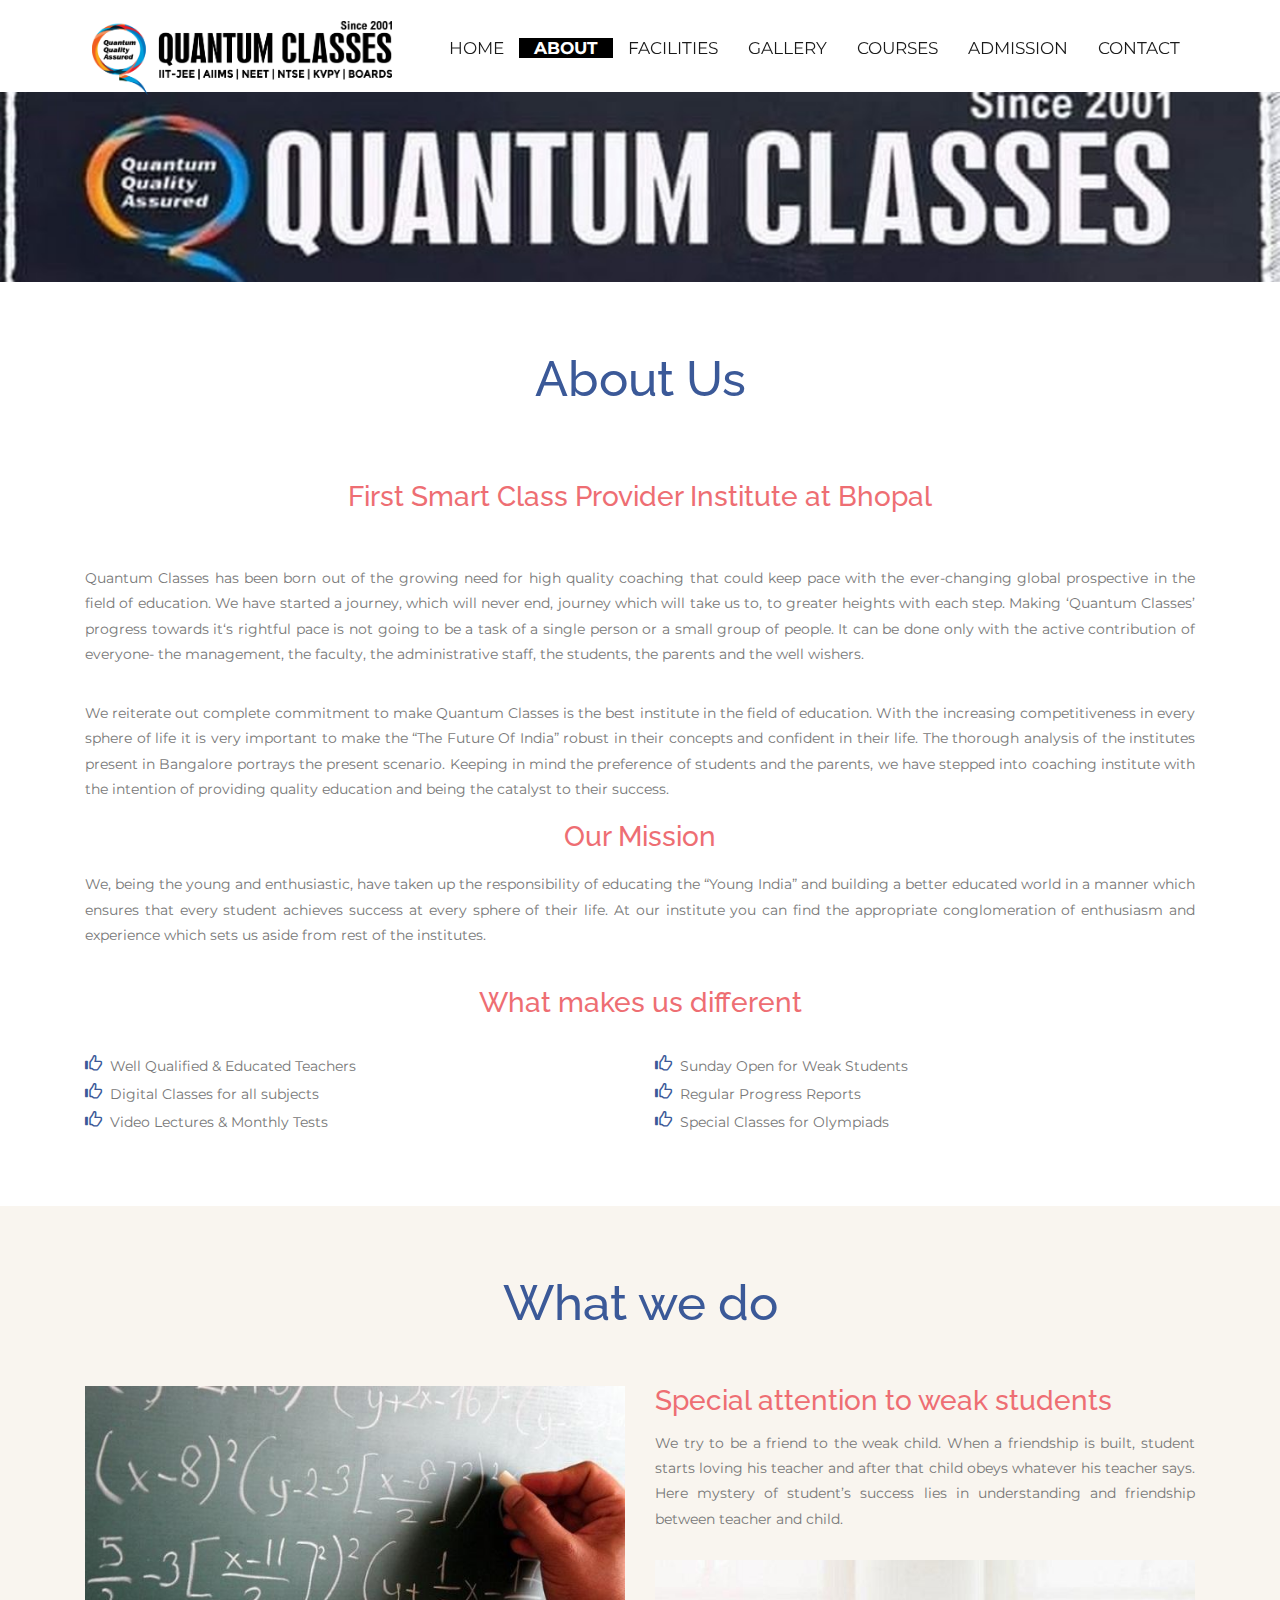
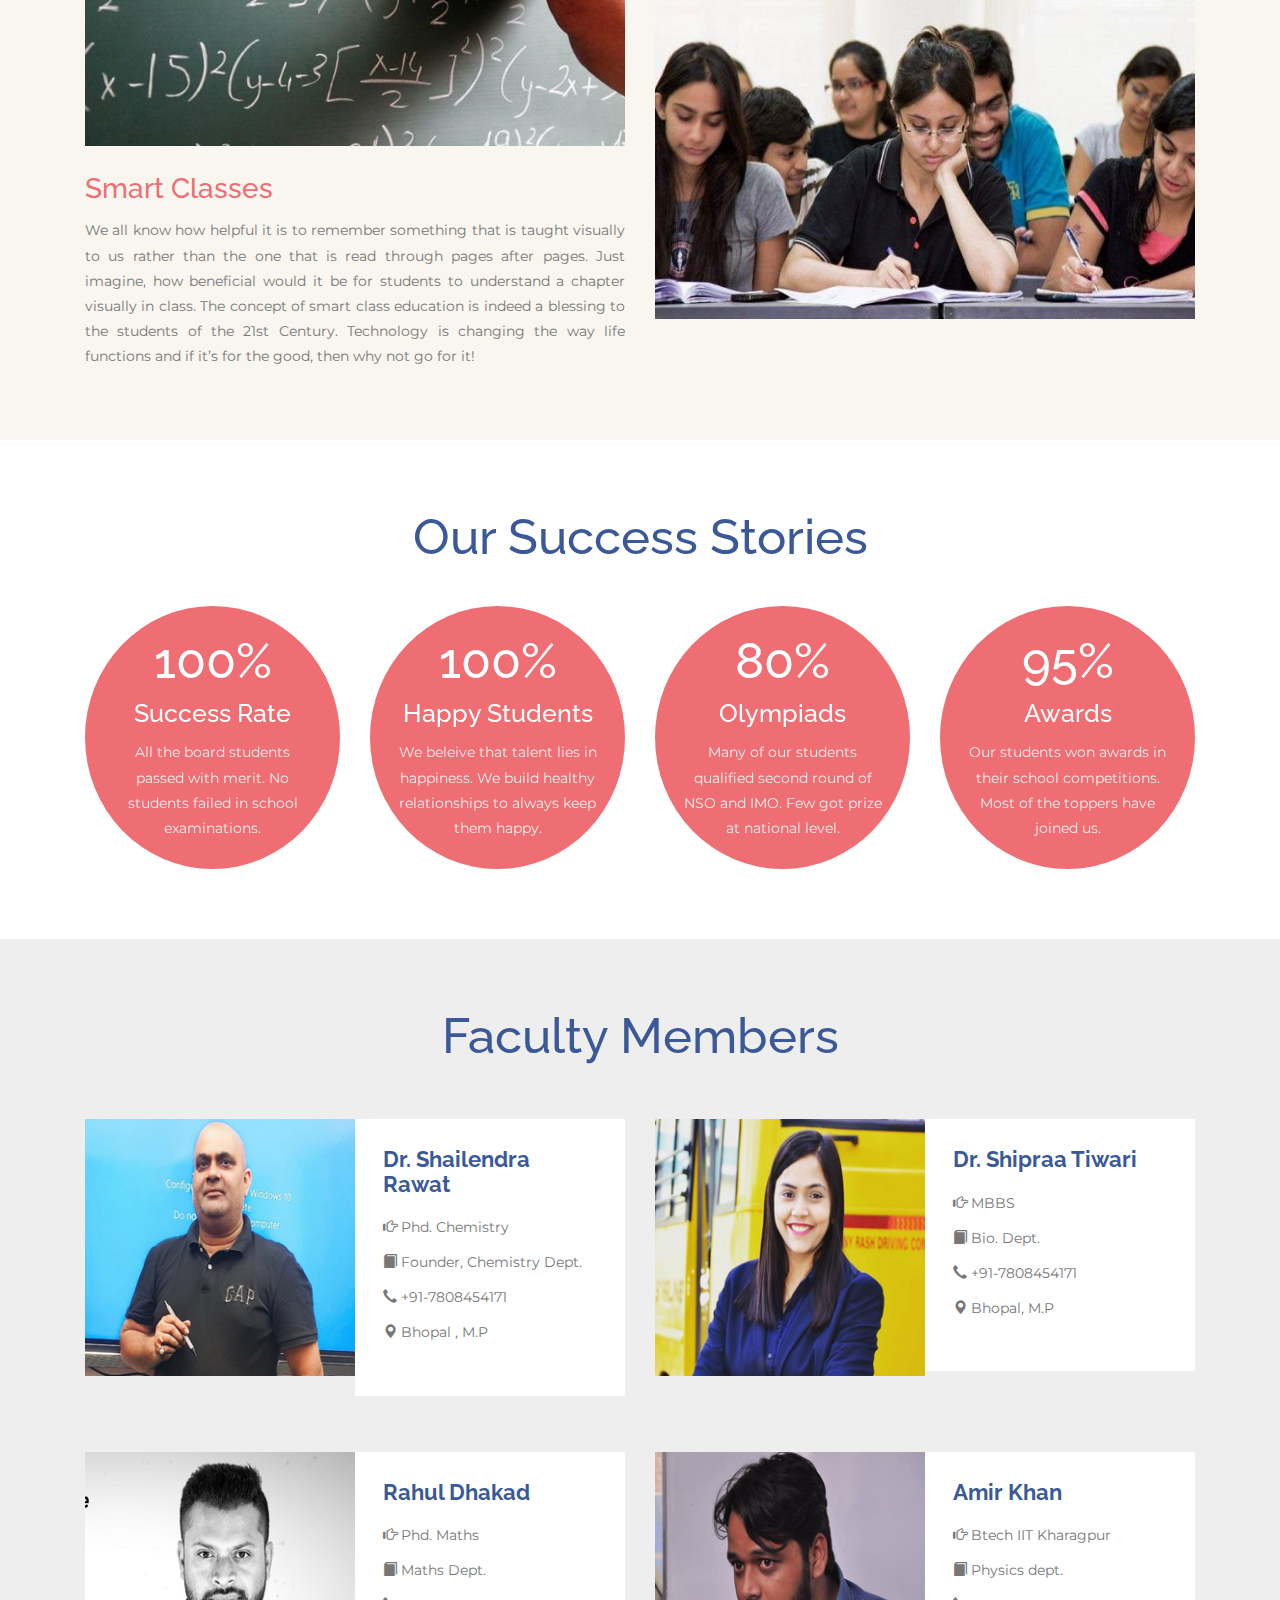
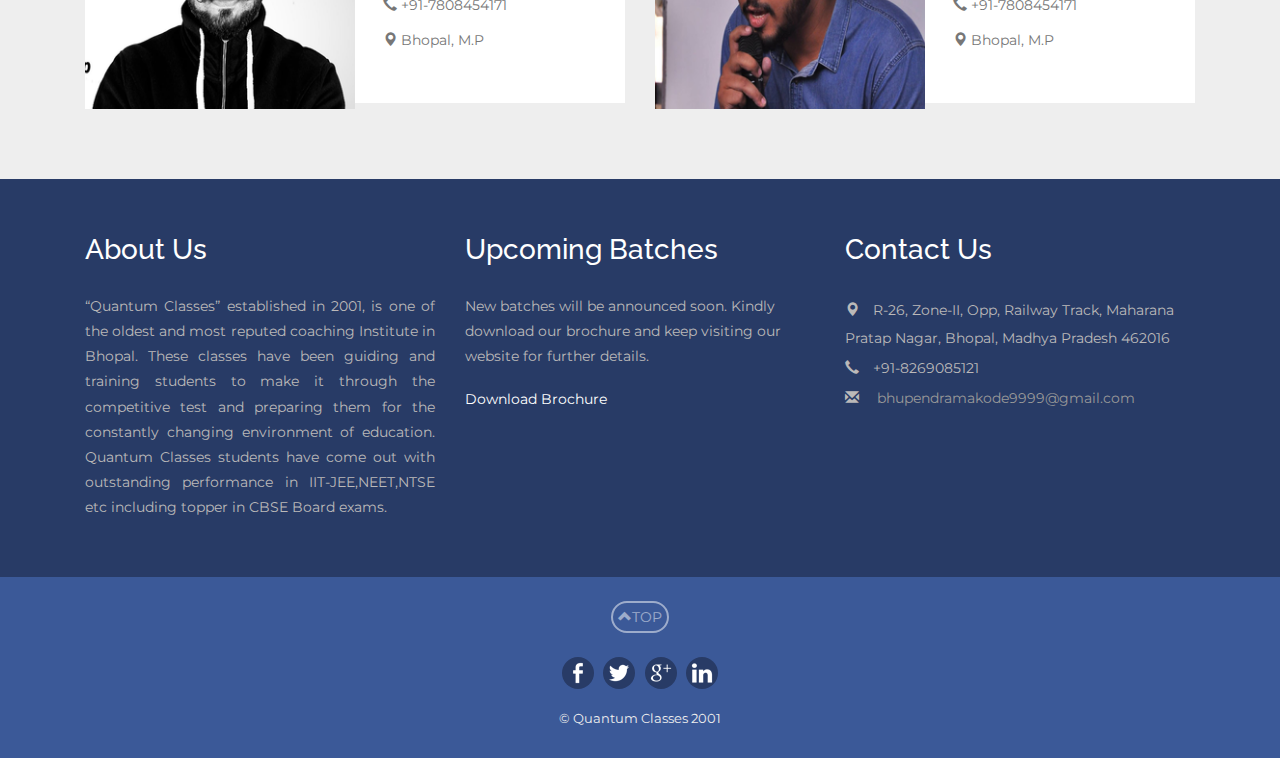
==== about.html @ eca6de58 "website of our coaching classes,& our application" ====
<!DOCTYPE html>
<html>

<head>
	<title>Quantum Classes - CBSE Board Coaching Institute in Bhopal</title>
	<!--Meta Data-->
	<meta charset="utf-8">
	<meta name="language" content="en-us" />
	<meta http-equiv="Content-Type" content="text/html" />
	<meta http-equiv="X-UA-Compatible" content="IE=edge" />
	<meta name="distribution" content="Global" />
	<meta http-equiv="Cache-control" content="public">
	<meta name="robots" content="index, follow" />
	<meta name="revisit-after" content="7 days" />
	<meta name="copyright" content="Quantum Classes Bhopal 2017" />
	<meta name="apple-mobile-web-app-capable" content="yes" />
	<meta name="viewport" content="width=device-width, initial-scale=1" />

	<meta name="description"
		content="Welcome to Bhopal's exclusive coaching centre for CBSE since 2015. We provides coaching classes for school children of grades IX and X. We offer special classes for 10th board preparation. Physics, Chemistry and Mathematics is our main focus.">
	<meta name="keywords"
		content="Quantum Classes, Bhopal, cbse coaching, class 10, board preparation, smart classes, physics, chemistry, mathematics, admission, study materials, facilities, students, contact" />
	<meta name="author" content="Vinit Shahdeo">
	<meta name="email" content="vinitshahdeo@gmail.com">

	<meta property="og:type" content="website" />
	<meta property="og:title" content="Quantum Classes - First Smart Class Provider Institute in Bhopal" />
	<meta property="og:description"
		content="We provide intensive coaching classes for Physics, Chemistry, Mathematics and special classes for CBSE 10th board students" />
	<meta property="og:image" content="http://www.singhtutorial.com/images/singhtutorialfbbanner.jpg" />
	<meta property="og:url" content="http://www.singhtutorial.com" />
	<meta property="og:site_name" content="Quantum Classes Bhopal" />

	<meta name="twitter:card" content="website">
	<meta name="twitter:site" content="Quantum Classes - CBSE Coaching in Bhopal">
	<meta name="twitter:title" content="Quantum Classes - First Smart Class Provider Institute at Bhopal">
	<meta name="twitter:description"
		content="Quantum Classes IIT-JEE and Neet preparation Institute. Chemistry, Mathematics and special classes for CBSE 10th board students">
	<meta name="twitter:image" content="http://www.singhtutorial.com/images/singhtutoriallogo.jpg">

	<meta itemprop="name" content="Quantum Classes Bhopal">
	<meta itemprop="description"
		content="CBSE Coaching Institute for Physics, Chemistry and Maths. This is the first smart class provider institute in Bhopal">
	<meta itemprop="image" content="http://www.singhtutorial.com/images/singhtutorialfbbanner.jpg">

	<!-- Meta data ends here -->
	<link rel="shortcut icon" href="./favicon.png" type="image/png" />

	<!--css-->
	<link rel="stylesheet" href="https://maxcdn.bootstrapcdn.com/bootstrap/3.3.7/css/bootstrap.min.css">
	<link href="css/style.css" rel="stylesheet" type="text/css" media="all" />
	<!--css-->

	<!--js-->
	<!--google fonts-->
	<link href="https://fonts.googleapis.com/css?family=Montserrat|Raleway" rel="stylesheet">
	<!--google fonts-->

</head>

<body>
	<!--header-->
	<div class="header" id="top">
		<div class="container">
			<nav class="navbar navbar-default">
				<div class="container-fluid">

					<div class="navbar-header">
						<button type="button" class="navbar-toggle collapsed" data-toggle="collapse"
							data-target="#bs-example-navbar-collapse-1" aria-expanded="false">
							<span class="sr-only">Toggle navigation</span>
							<span class="icon-bar"></span>
							<span class="icon-bar"></span>
							<span class="icon-bar"></span>
						</button>
						<div class="navbar-brand">
							<h1><a href="index.html"><img src="images\quantum-logo.png" alt="class_img" style="width: 300px;"></a></h1>
						</div>
					</div>

					<!-- navbar collapse -->
					<div class="collapse navbar-collapse" id="bs-example-navbar-collapse-1">
						<nav class="link-effect-2" id="link-effect-2">
							<ul class="nav navbar-nav">
								<li><a href="index.html"><span data-hover="Home">Home</span></a></li>
								<li class="active"><a href="about.html"><span data-hover="About">About</span></a></li>
								<li><a href="studymaterials.html"><span data-hover="Facilities">Facilities</span></a>
								</li>
								<li><a href="gallery.html"><span data-hover="Gallery">Gallery</span></a></li>
								<li><a href="courses.html"><span data-hover="Courses">Courses</span></a></li>
								<li><a href="admission.html"><span data-hover="Admission">Admission</span></a></li>
								<li><a href="contact.html"><span data-hover="Contact">Contact</span></a></li>
							</ul>
						</nav>
					</div>
				</div>
			</nav>
		</div>
	</div>
	<!--header-->
	<div class="banner-w3agile">
		<div class="container">
			<h3 style="opacity:1.0;"><a href="index.html"></a></h3>
		</div>
	</div>
	<!--Quantum Classes content-->
	<div class="content">
		<!--about sing tutorial-->
		<div class="about-w3">
			<div class="container">
				<h2 class="tittle">About Us</h2>
				<div class="about-grids">
					<div class="col-md-12 about-grid">
						<br />
						<h4 align="center">First Smart Class Provider Institute at Bhopal</h4><br />
						<p align="justify">Quantum Classes has been born out of the growing need for high quality
							coaching that could keep pace with the ever-changing global prospective in the field of
							education. We have started a journey, which will never end, journey which will take us to,
							to greater heights with each step. Making ‘Quantum Classes’ progress towards it‘s rightful
							pace is not going to be a task of a single person or a small group of people. It can be done
							only with the active contribution of everyone- the management, the faculty, the
							administrative staff, the students, the parents and the well wishers.
						</p><br />
						<p align="justify">We reiterate out complete commitment to make Quantum Classes is the best
							institute in the field of education. With the increasing competitiveness in every sphere of
							life it is very important to make the “The Future Of India” robust in their concepts and
							confident in their life. The thorough analysis of the institutes present in Bangalore
							portrays the present scenario. Keeping in mind the preference of students and the parents,
							we have stepped into coaching institute with the intention of providing quality education
							and being the catalyst to their success.
						</p>
						<br />
						<h4 align="center">Our Mission</h4>
						<p align="justify">We, being the young and enthusiastic, have taken up the responsibility of
							educating the “Young India” and building a better educated world in a manner which ensures
							that every student achieves success at every sphere of their life. At our institute you can
							find the appropriate conglomeration of enthusiasm and experience which sets us aside from
							rest of the institutes.
						</p>
						<br /><br />
					</div>
					<div class="about-grid">
						<h4 align="center">What makes us different</h4>
					</div>
					<div class="col-md-6 about-grid">
						<ul class="grid-part">
							<li><i class="glyphicon glyphicon-thumbs-up"> </i>Well Qualified & Educated Teachers</li>
							<li><i class="glyphicon glyphicon-thumbs-up"> </i>Digital Classes for all subjects</li>
							<li><i class="glyphicon glyphicon-thumbs-up"> </i>Video Lectures & Monthly Tests</li>
						</ul>
					</div>
					<div class="col-md-6 video-grid">
						<ul class="grid-part">
							<li><i class="glyphicon glyphicon-thumbs-up"> </i>Sunday Open for Weak Students</li>
							<li><i class="glyphicon glyphicon-thumbs-up"> </i>Regular Progress Reports</li>
							<li><i class="glyphicon glyphicon-thumbs-up"> </i>Special Classes for Olympiads</li>
						</ul>
					</div>
					<div class="clearfix"></div>
				</div>
			</div>
		</div>
		<!--about-->
		<!--specialty Quantum Classes-->
		<div class="what-w3">
			<div class="container">
				<h3 class="tittle">What we do</h3>
				<div class="what-grids">
					<div class="col-md-6 what-grid">
						<div class="mask">
							<img src="images/9.jpg" class="img-responsive zoom-img" alt="Quantum Classes Bhopal" />
						</div>
						<div class="what-bottom">
							<h4>Smart Classes</h4>
							<p align="justify">We all know how helpful it is to remember something that is taught
								visually to us rather than the one that is read through pages after pages. Just imagine,
								how beneficial would it be for students to understand a chapter visually in class. The
								concept of smart class education is indeed a blessing to the students of the 21st
								Century. Technology is changing the way life functions and if it’s for the good, then
								why not go for it!</p>
						</div>
					</div>
					<div class="col-md-6 what-grid">
						<div class="what-bottom1">
							<h4>Special attention to weak students</h4>
							<p align="justify">We try to be a friend to the weak child. When a friendship is built,
								student starts loving his teacher and after that child obeys whatever his teacher says.
								Here mystery of student’s success lies in understanding and friendship between teacher
								and child.</p>
						</div>
						<div class="mask">
							<img src="images/8.jpg" class="img-responsive zoom-img" alt="Quantum Classes Bhopal" />
						</div>
					</div>
					<div class="clearfix"></div>
				</div>
			</div>
		</div>
		<!--specialty-->
		<!--results of Quantum Classes--->
		<div class="statistics-w3">
			<div class="container">
				<h3 class="tittle">Our Success Stories</h3>
				<div class="statistics-grids">
					<div class="col-md-3 statistics-grid">
						<div class="statistic">
							<h4>100%</h4>
							<h5>Success Rate</h5>
							<p>All the board students passed with merit. No students failed in school examinations.</p>
						</div>
					</div>
					<div class="col-md-3 statistics-grid">
						<div class="statistic">
							<h4>100%</h4>
							<h5>Happy Students</h5>
							<p>We beleive that talent lies in happiness. We build healthy relationships to always keep
								them happy.</p>
						</div>
					</div>
					<div class="col-md-3 statistics-grid">
						<div class="statistic">
							<h4>80%</h4>
							<h5>Olympiads</h5>
							<p>Many of our students qualified second round of NSO and IMO. Few got prize at national
								level.</p>
						</div>
					</div>
					<div class="col-md-3 statistics-grid">
						<div class="statistic">
							<h4>95%</h4>
							<h5>Awards</h5>
							<p>Our students won awards in their school competitions. Most of the toppers have joined us.
							</p>
						</div>
					</div>
					<div class="clearfix"></div>
				</div>
			</div>
		</div>
		<!--results--->
		<!--faculy members Quantum Classes--->
		<div class="staff-w3l">
			<div class="container">
				<h3 class="tittle">Faculty Members</h3>
				<div class="staff-grids">
					<div class="col-md-6 staff-grid">
						<div class="staff-left faculty">
							<img src="images/image2.png" class="img-responsive" alt="Quantum Classes faculty" />
						</div>
						<div class="staff-right ">
							<h4>Dr. Shailendra Rawat </h4>
							<ul>
								<li><i class="glyphicon glyphicon-hand-right" aria-hidden="true"></i> Phd. Chemistry
								</li>
								<li><i class="glyphicon glyphicon-book" aria-hidden="true"></i> Founder, Chemistry Dept.
								</li>
								<li><i class="glyphicon glyphicon-earphone" aria-hidden="true"></i> +91-7808454171</li>
								<li><i class="glyphicon glyphicon-map-marker" aria-hidden="true"></i> Bhopal , M.P</li>
							</ul>
							<br />
						</div>
						<div class="clearfix"></div>
					</div>
					<div class="col-md-6 staff-grid">
						<div class="staff-left  faculty">
							<img src="images/image4.png" class="img-responsive" alt="Quantum Classes faculty" />
						</div>
						<div class="staff-right">
							<h4>Dr. Shipraa Tiwari</h4>
							<ul>
								<li><i class="glyphicon glyphicon-hand-right" aria-hidden="true"></i> MBBS </li>
								<li><i class="glyphicon glyphicon-book" aria-hidden="true"></i> Bio. Dept.</li>
								<li><i class="glyphicon glyphicon-earphone" aria-hidden="true"></i> +91-7808454171</li>
								<li><i class="glyphicon glyphicon-map-marker" aria-hidden="true"></i> Bhopal, M.P
								</li>
							</ul>
							<br />
						</div>
						<div class="clearfix"></div>
					</div>
					<div class="clearfix"></div>
				</div>
				<div class="staff-grids">
					<div class="col-md-6 staff-grid">
						<div class="staff-left faculty">
							<img src="images/image1.png" class="img-responsive" alt="Quantum Classes faculty" />
						</div>
						<div class="staff-right ">
							<h4>Rahul Dhakad </h4>
							<ul>
								<li><i class="glyphicon glyphicon-hand-right" aria-hidden="true"></i> Phd. Maths</li>
								<li><i class="glyphicon glyphicon-book" aria-hidden="true"></i> Maths Dept.</li>
								<li><i class="glyphicon glyphicon-earphone" aria-hidden="true"></i> +91-7808454171</li>
								<li><i class="glyphicon glyphicon-map-marker" aria-hidden="true"></i> Bhopal, M.P
								</li>
							</ul>
							<br />
						</div>

						<div class="clearfix"></div>
					</div>
					<div class="col-md-6 staff-grid">
						<div class="staff-left faculty">
							<img src="images/image3.png" class="img-responsive" alt="Quantum Classes faculty" />
						</div>
						<div class="staff-right">
							<h4>Amir Khan</h4>
							<ul>
								<li><i class="glyphicon glyphicon-hand-right" aria-hidden="true"></i> Btech IIT Kharagpur</li>
								<li><i class="glyphicon glyphicon-book" aria-hidden="true"></i> Physics dept.</li>
								<li><i class="glyphicon glyphicon-earphone" aria-hidden="true"></i> +91-7808454171</li>
								<li><i class="glyphicon glyphicon-map-marker" aria-hidden="true"></i> Bhopal, M.P
								</li>
							</ul>
							<br />
						</div>
						<div class="clearfix"></div>
					</div>
					<div class="clearfix"></div>
				</div>
			</div>
		</div>
		<!--faculty--->

		
	<!--content-->
	<!--footer-->
	<div class="footer-w3">
		<div class="container">
			<div class="footer-grids">
				<div class="col-md-4 footer-grid">
					<h4>About Us</h4>
					<p align="justify"><span>“Quantum Classes” established in 2001, is one of the oldest and most reputed 
						coaching Institute in Bhopal. These classes have been guiding and training students
						to make it through the competitive test and preparing them for the constantly 
						changing environment of education. Quantum Classes students have come out with
						outstanding performance in IIT-JEE,NEET,NTSE etc including topper in 
						CBSE Board exams.</span></p>
				</div>
				<div class="col-md-4 footer-grid">
					<h4>Upcoming Batches</h4>
					<p>New batches will be announced soon. Kindly download our brochure and keep visiting our website
						for further details. </p><br />
					<a href="https://drive.google.com/uc?export=download&id=0B31Bwc7Ou3YIVDRnemgxang1Ukk">Download
						Brochure</a>

					<div class="clearfix"> </div>
				</div>
				<div class="col-md-4 footer-grid">
					<h4>Contact Us</h4>
					<ul>
						<li><i class="glyphicon glyphicon-map-marker" aria-hidden="true"></i>R-26, Zone-II, Opp, Railway Track, Maharana Pratap Nagar, Bhopal, Madhya Pradesh 462016</li>
						<li><i class="glyphicon glyphicon-earphone" aria-hidden="true"></i>+91-8269085121</li>
						<li><i class="glyphicon glyphicon-envelope" aria-hidden="true"></i><a
								href="mailto:bhupendramakode9999@gmail.com"> bhupendramakode9999@gmail.com</a></li>
					</ul>
				</div>
				<div class="clearfix"></div>
			</div>
		</div>
	</div>
	<!--footer-->
	<!--Credits and copyright-->
	<div class="copy-section">
		<div class="container">
			<div class="iconup"><a href="#top"><i class="glyphicon glyphicon-chevron-up iconup"
						aria-hidden="true"></i>TOP</a></div>
			<div class="social-icons">
				<div class="social-icons">
					<a href="https://www.facebook.com/singh.tutorial" target='_blank'><i class="icon1"></i></a>
					<a href="https://twitter.com/Vinit_Shahdeo" target="_blank"><i class="icon2"></i></a>
					<a href="https://plus.google.com/u/0/102103204043130681070" target="_blank"><i
							class="icon3"></i></a>
					<a href="https://www.linkedin.com/in/singh-tutorial-Bhopal" target="_blank"><i
							class="icon4"></i></a>
				</div>
			</div>
			<div class="copy">
				<p>&copy; Quantum Classes 2001</p>
			</div>
		</div>
	</div>
	<!--credits-->

	<!-- jQuery library -->
	<script src="https://ajax.googleapis.com/ajax/libs/jquery/3.1.1/jquery.min.js"></script>
	<!-- JavaScript -->
	<script src="https://maxcdn.bootstrapcdn.com/bootstrap/3.3.7/js/bootstrap.min.js"></script>
	<script type="text/javascript" src="js/numscroller-1.0.js"></script>

	<!--smooth scrollig-->
	<script>
		$('a[href*="#top"]:not([href="#"])').click(function () {
			if (location.pathname.replace(/^\//, '') == this.pathname.replace(/^\//, '') && location.hostname == this.hostname) {
				var target = $(this.hash);
				target = target.length ? target : $('[name=' + this.hash.slice(1) + ']');
				if (target.length) {
					$('html, body').animate({
						scrollTop: target.offset().top
					}, 1000);
					return false;
				}
			}
		});
	</script>

</body>
<!-- This webpage is developed by 

 _    ___       _ __     _____ __          __        __         
| |  / (_)___  (_) /_   / ___// /_  ____ _/ /_  ____/ /__  ____ 
| | / / / __ \/ / __/   \__ \/ __ \/ __ `/ __ \/ __  / _ \/ __ \
| |/ / / / / / / /_    ___/ / / / / /_/ / / / / /_/ /  __/ /_/ /
|___/_/_/ /_/_/\__/   /____/_/ /_/\__,_/_/ /_/\__,_/\___/\____/ 
                                                                

-->

</html>
---- css/style.css ----
/*
Stylesheet for Singh Tutorial
--*/
body{
	font-family: 'Montserrat', sans-serif;
}
body a{
	transition: 0.5s all;
	-webkit-transition: 0.5s all;
	-o-transition: 0.5s all;
	-moz-transition: 0.5s all;
	-ms-transition: 0.5s all;
}
body img:hover{
    cursor: pointer;
}
.developer img{
  transition: filter .5s ease-in-out;
  -webkit-filter: grayscale(0%); 
  filter: grayscale(0%);
}

.developer img:hover {
  -webkit-filter: grayscale(100%); 
  filter: grayscale(100%);  
}

.faculty img{
    transition: filter .5s ease-in-out;
    opacity:1.0;
}
.faculty img:hover{
    opacity: 0.7;
    cursor: pointer;
}
.course-details li:hover{
    color:#3B5998;
    font-weight:bold;
    cursor: pointer;
}
.course-table tr:hover{
    color:#fff;
    background: #3B5998;
    cursor: pointer;
}
.course-table td:hover{
    color: #fff;
}
 ul{
	padding: 0;
	margin: 0;
}
h1,h2,h3,h4,h5,h6{
	margin:0;
	padding:0;
	font-family: 'Raleway', sans-serif;
}
blockquote{
    font-size: 14px;
}
p{
	margin:0;
	padding:0;	
	color: #777;
	font-family: 'Montserrat', sans-serif;
	line-height:1.8em;
}

/*--form--*/
.form-style-5{
    max-width: 500px;
    padding: 10px 20px;
    background: #f4f7f8;
    margin: 10px auto;
    padding: 20px;
    background: #f4f7f8;
    border-radius: 8px;
    font-family: 'Montserrat',sans-serif;
}
.form-style-5 fieldset{
    border: none;
}
.form-style-5 legend {
    font-size: 1.4em;
    margin-bottom: 10px;
}
.form-style-5 label {
    display: block;
    margin-bottom: 8px;
}
.form-style-5 input[type="text"],
.form-style-5 input[type="date"],
.form-style-5 input[type="datetime"],
.form-style-5 input[type="email"],
.form-style-5 input[type="number"],
.form-style-5 input[type="search"],
.form-style-5 input[type="time"],
.form-style-5 input[type="url"],
.form-style-5 textarea,
.form-style-5 select {
    font-family: 'Montserrat',sans-serif;
    background: rgba(255,255,255,.1);
    border: none;
    border-radius: 4px;
    font-size: 16px;
    margin: 0;
    outline: 0;
    padding: 7px;
    width: 100%;
    box-sizing: border-box; 
    -webkit-box-sizing: border-box;
    -moz-box-sizing: border-box; 
    background-color: #e8eeef;
    color:#8a97a0;
    -webkit-box-shadow: 0 1px 0 rgba(0,0,0,0.03) inset;
    box-shadow: 0 1px 0 rgba(0,0,0,0.03) inset;
    margin-bottom: 30px;
    
}
.form-style-5 input[type="text"]:focus,
.form-style-5 input[type="date"]:focus,
.form-style-5 input[type="datetime"]:focus,
.form-style-5 input[type="email"]:focus,
.form-style-5 input[type="number"]:focus,
.form-style-5 input[type="search"]:focus,
.form-style-5 input[type="time"]:focus,
.form-style-5 input[type="url"]:focus,
.form-style-5 textarea:focus,
.form-style-5 select:focus{
    background: #d2d9dd;
}
.form-style-5 select{
    -webkit-appearance: menulist-button;
    height:35px;
}
.form-style-5 .number {
    background: #3B5998;
    color: #fff;
    height: 30px;
    width: 30px;
    display: inline-block;
    font-size: 0.8em;
    margin-right: 4px;
    line-height: 30px;
    text-align: center;
    text-shadow: 0 1px 0 rgba(255,255,255,0.2);
    border-radius: 15px 15px 15px 0px;
}

.form-style-5 input[type="submit"],
.form-style-5 input[type="button"]
{
    position: relative;
    display: block;
    padding: 19px 39px 18px 39px;
    color: #FFF;
    margin: 0 auto;
    background: #3B5998;
    font-size: 18px;
    text-align: center;
    font-style: normal;
    width: 100%;
    border: 1px solid #3B5998;
    border-width: 1px 1px 3px;
    margin-bottom: 10px;
}
.form-style-5 input[type="submit"]:hover,
.form-style-5 input[type="button"]:hover
{
    background: #283B66;
}
.online-exam a{
    text-decoration: none;
}
.online-exam .btn{
    position: relative;
    display: block;
    padding: 19px 39px 18px 39px;
    color: #FFF;
    margin: 0 auto;
    background: #3B5998;
    font-size: 18px;
    text-align: center;
    font-style: normal;
    width: 100%;
    border: 1px solid #3B5998;
    border-width: 1px 1px 3px;
    margin-bottom: 10px;
}
.online-exam .btn:hover{
    background: #283B66;
}
.registration a{
    text-decoration: none;
}
.registration .btn{
    position: relative;
    display: block;
    padding: auto;
    color: #FFF;
    margin: 0 auto;
    background: #3B5998;
    text-align: center;
    font-style: normal;
    width: 100%;
    border: 1px solid #3B5998;
    border-width: 1px 1px 3px;
    margin-bottom: 10px;
}
.registration .btn:hover{
    background: #283B66;
}
/*--form ends--*/
/*--banner--*/

/*---*/
nav a {
	position: relative;
	display: inline-block;
	outline: none;
	text-decoration: none;
}
nav a:hover,
nav a:focus {
	outline: none;
}
/*----*/
.header {
    background: #ffffff;
   
}

 .logo {
  float: left;
  width: 50px;
    margin:auto;
    padding: 0px;
  height: 50px;
     size:cover;
  background: #555;
}

.header-top {
     padding: 1em 0;
    background: #2e353f;
}
.btn{
    color:#fff;
    background:#3B5998;
    border: 2px solid #283B66;
    margin:25px 0px;
}
.btn1{
  background: #ee6e73;
  border:4px solid #2e353f;
  border-radius: 50%;
}
.btn:hover{
    color:#fff;
    background: #283B66;
    border: 2px solid #3B5998;
}
@media only screen and (max-width:580px){
}
.btn {
    margin: 30px auto;
}
.detail {
    float: left;
    margin-top: .5em;
}
.detail ul li {
    display: inline-block;
    font-size: 1em;
    margin: 0 0.5em;
    color: #fff;
}
.indicate {
    float: right;
	margin-top: .2em;
}
.indicate i {
    font-size: 1.2em;
    vertical-align: sub;
    margin-right: 0.5em;
    color: #fff;
}
.indicate p {
    font-size: 1em;
    color: #fff;
    text-decoration: none;
    outline: none;
    vertical-align: middle;
}
.navbar-brand span {
    font-size: 0.6em;
    font-family: auto;
}
.navbar-nav {
    float: right;
	margin-top: 1.2em;
}
.navbar {
    margin-bottom: 0;
}
.navbar-collapse {
	padding-right: 0px;
    padding-left: 0px;
}
.navbar-default {
    background: none !important;
    border: none !important;
	padding: 1.5em 0;
}
.navbar-brand h1 a {
    font-family: 'Montserrat', sans-serif;
    font-size: 1.4em;
    text-decoration: none;
	color:#fff;
}
.navbar-brand h1 a:hover {
	opacity:0.7;
}
.navbar > .container .navbar-brand, .navbar > .container-fluid .navbar-brand {
    margin-left: 0;
}
.navbar-nav > li > a {
    padding-top: 10px;
    padding-bottom: 10px;
}
.nav > li > a {
    padding: 0px 15px;
	color:#fff;
}
.navbar-brand {
    float: left;
    height: 50px;
    padding: 0 7px;
}
.navbar-default .navbar-nav > li > a {
    color: #000000;
    font-size: 1.2em;
    text-transform: capitalize;
	font-family: 'Montserrat', sans-serif;
    font-weight:normal;
    text-transform: uppercase;
    opacity: 0.9;
}
.navbar-default .navbar-nav > .active > a, .navbar-default .navbar-nav > .active > a:hover, .navbar-default .navbar-nav > .active > a:focus {
    background-color: #000000;
    color: #ffffff;
    opacity: 1.0;
    font-weight: bold;
}
.navbar-default .navbar-nav > li > a:hover, .navbar-default .navbar-nav > li > a:focus {
    background-color: #000000;
    color: #ffffff;
}
.navbar-default .navbar-nav > .open > a, .navbar-default .navbar-nav > .open > a:hover, .navbar-default .navbar-nav > .open > a:focus {
  color: #ffffff;
   background-color: #000000;
}
.link-effect-2 {
  overflow: hidden;
}
.link-effect-2 a {
  overflow: hidden;
  font-weight: 400;
}
.link-effect-2 a span {
  position: relative;
  display: inline-block;
  -moz-transition: 0.3s;
  -o-transition: 0.3s;
  -webkit-transition: 0.3s;
  transition: 0.3s;
}
.link-effect-2 a span::before {
  color: #ffffff;
  font-weight: bold;
  opacity: 1.0;
  position: absolute;
  top: 100%;
  content: attr(data-hover);
  -moz-transform: translate3d(0, 0, 0);
  -ms-transform: translate3d(0, 0, 0);
  -webkit-transform: translate3d(0, 0, 0);
  transform: translate3d(0, 0, 0);
}
.link-effect-2 a:hover span {
  -moz-transform: translateY(-100%);
  -ms-transform: translateY(-100%);
  -webkit-transform: translateY(-100%);
  transform: translateY(-100%);
}
.banner-bottom {
    text-align: center;
    background: #EDF7FF;
}
.ban-grid i {
    font-size: 2.5em;
    color: #373737;
	transition:0.5s all;
	-webkit-transition:0.5s all;
	-moz-transition:0.5s all;
	-o-transition:0.5s all;
	-ms-transition:0.5s all;
}
.ban-grid h4 {
	font-size: 2em;
    color: #ee6e73;
    text-transform: capitalize;
}
.ban-grid p{
    font-size: 1em;
	line-height:1.8em;
	margin-top:0.5em
}
.ban-grid:hover div.ban-right i {
    color: #3B5998;
}
.ban-left {
    float: left;
    width: 70%;
}
.ban-right {
    float: left;
    width: 30%;
}
.ban-grid {
    padding: 2em 0;
}
.welcome-w3,.new-w3agile,.about-w3,.services-w3l,.projects-agile,.courses-w3ls,.statistics-w3,.typo-w3,.contact-w3l{
    padding: 5em 0;
}
.wel-grids,.student-grids,.about-grids,.what-grids,.staff-grids,.statistics-grids,.services-grids,.ourser-grids,.course-grids {
    margin-top:4em;
}
h2.tittle {
    font-size: 3.5em;
    color: #3B5998;
    text-align: center;
}
h3.tittle{
 font-size: 3.5em;
    color: #3B5998;
    text-align: center;
}
/*-- effect-7 css --*/
.text-desc{
	position: absolute; 
	left: 0; 
	top: 0; 
	background: #ee6e73;
	height: 100%; 
	opacity: 0; 
	width: 100%; 
	padding: 20px;
}
.port-7{ 
    width: 100%;
    position: relative;
    overflow: hidden;
    text-align: center;
    overflow: hidden;
}
.port-7 .text-desc{
	opacity: 0; 
	transition: 0.5s; 
	color: #000;
}
.port-7.effect-2 img{
	transition: 0.5s; 
	position: relative; 
	width: 100%; 
	top: 0;
}
.port-7.effect-2:hover img{
	top: 50%;
}
.port-7.effect-2 .text-desc{
	transform: perspective(600px) rotateX(90deg);
	transform-origin: top center 0; 
	width: 100%; 
	position: absolute; 
	left: 0; 
	top: 0; 
	height: 30%;
    padding: 23px 10px 0;
}
.port-7.effect-2:hover .text-desc{
	opacity: 1; 
	transform: perspective(600px) rotateX(0deg);
	z-index: 99;
}
.text-desc h4 {
    color: #fff;
    font-size: 1.8em;
    margin-bottom: 0.5em;
}
.wel-grid {
    position: relative;
}
.text-grid {
    position: absolute;
    left: 15px;
    bottom: 0;
    background: #ee6e73;
    width: 92.3%;
    height: 60px;
}
.text-grid h4 {
    text-align: center;
    font-size: 1.8em;
    color: #fff;
    padding-top: 0.5em;
}
.student-w3ls {
    padding: 5em 0;
	background: #EDF7FF
}
.student-grid h4 {
    font-size: 2em;
    color: #ee6e73;
}
.student-grid p {
    font-size: 1em;
    padding-top: 1em;
}
ul.grid-part li {
    list-style: none;
    font-size: 1em;
    color: #777;
    line-height: 2em;
    transition: 0.5s all;
    -webkit-transition: 0.5s all;
    -o-transition: 0.5s all;
    -moz-transition: 0.5s all;
    -ms-transition: 0.5s all;
}
ul.grid-part {
    margin-top: 1em;
}
ul.grid-part li :hover {
    color: #ee6e73;
    padding-left: 0.2em;
}
ul.grid-part li i {
    font-size: 1.2em;
    margin-right: 0.5em;
    color: #3B5998;
    transition: 0.5s all;
    -webkit-transition: 0.5s all;
    -o-transition: 0.5s all;
    -moz-transition: 0.5s all;
    -ms-transition: 0.5s all;
}
h3.tittle1 {
    font-size: 3.5em;
    color: #3B5998;
    text-align: center;
	margin-bottom:0.8em;
}
h3.tittle2 {
    font-size: 3.5em;
    color: #fff;
    text-align: center;
}
.test-grid {
    margin-top: 4em;
}
.testimonials-w3 {
    background: url(../images/ba.jpg) no-repeat 0px 0px;
    background-size: cover;
    -webkit-background-size: cover;
    -moz-background-size: cover;
    -o-background-size: cover;
    -ms-background-size: cover;
    min-height: 500px;
    text-align: center;
    padding: 5em 0 0;
}
.testimonials-w3 h5 {
    font-size: 2.5em;
    color: #fff;
    width: 66%;
    margin: .5em auto 0;
    line-height: 1.5em;
    
}
.testimonials-w3 :hover{
    text-decoration: none;
}
.testimonials-w3 p {
    color: #fff;
    font-size: 1.2em;
    text-align: right;
}
.new-bottom-left {
    width: 38%;
    float: left;
    margin-right: 3%;
}
.new-bottom-right {
    width: 59%;
    float: left;
}
.new-right h4 {
    font-size: 2em;
    color: #ee6e73;
	line-height: 1.2em;
}
.new-right h5{
    font-size: 1.8em;
    color: #ee6e73;
    line-height: 1.2em;
}
.new-right p {
    font-size: 1em;
    padding-top: 1em;
}
.new-bottom {
    margin: 2em 0;
}
.new-left h5 {
    font-size: 1.8em;
    color: #ee6e73;
}
.new-left p {
     font-size: 1em;
    padding-top: .5em;
}
.new-top1 {
    margin: 1.2em 0;
}
.new-bottom {
    margin: 1em 0;
    border-top: 1px solid #C3D0D4;
    padding: 1.2em 0;
    border-bottom: 1px solid #C3D0D4;
}
.footer-w3 {
    background: #283B66;
    padding: 4em 0 ;
}
.footer-grid h4 {
    font-size: 2em;
    color: #fff;
    margin-bottom: 1em;
}
.footer-grid ul li {
    list-style: none;
    color: #BBB9B9;
    line-height: 2em;
    font-size: 1em;
}
.footer-grid ul li i {
    color: #BBB9B9;
    line-height: 2em;
    font-size: 1em;
	    margin-right: 1em;
}
.footer-grid ul li a {
    color: #999;
    text-decoration: none;
}
.footer-grid1 {
    float: left;
    width: 31.45%;
    margin: 0 0.3em .3em 0em;
}
.footer-grid p {
    font-size: 1em;
    color: #BBB9B9;
}
.footer-grid p span {
    display: block;
    margin: 1em 0 0;
}
.copy-section {
    padding: 0 0 2em 0;
    background: #3B5998;
    text-align: center;
}
.copy-section p {
    font-size: 0.9em;
    color: #eee;
    font-weight: normal;
}
.copy-section a {
    font-size: 1em;
    color: #eee;
    font-weight: 400;
    text-transform: capitalize;
    text-decoration:none;
}
.copy-section a:hover{
    color: #ee6e73;
}
.social-icons {
	margin-bottom: 1em;
}
.social-icons a i {
    width: 32px;
    height: 32px;
    background:#283B66  url(../images/img-sprite.png) no-repeat 0px 0px;
    display: inline-block;
	margin:0 0.2em;
	transition: 0.5s all;
    -webkit-transition: 0.5s all;
    -moz-transition: 0.5s all;
    -o-transition: 0.5s all;
    -ms-transition: 0.5s all;
	    border-radius: 20px;
}
.social-icons i.icon1:hover {
  background: #ee6e73  url(../images/img-sprite.png) no-repeat 0px 0px;
      transform: rotateY(360deg);
}
.social-icons i.icon1 {
    background-position: 0px 0px;
}
.social-icons i.icon2 {
    background-position: -32px 0px;
}
.social-icons i.icon2:hover {
  background: #ee6e73  url(../images/img-sprite.png) no-repeat -32px 0px;
      transform: rotateY(360deg);
}
.social-icons i.icon3 {
    background-position: -64px 0px;
}
.social-icons i.icon3:hover {
  background: #ee6e73  url(../images/img-sprite.png) no-repeat -64px 0px;
      transform: rotateY(360deg);
}
.social-icons i.icon4 {
    background-position: -96px 0px;
}
.social-icons i.icon4:hover {
  background: #ee6e73  url(../images/img-sprite.png) no-repeat -96px 0px;
      transform: rotateY(360deg);
}
/**about**/
.banner-w3agile {
    background: url(../images/2021-08-24.jpg) no-repeat center center/cover;;
    background-size: cover;
    -webkit-background-size: cover;
    -moz-background-size: cover;
    -o-background-size: cover;
    -ms-background-size: cover;
    min-height: 190px;
    padding: 6em 0 0;
    text-align: center;
}
.banner-w3agile h3 a {
    color: #ee6e73;
    text-decoration: none;
    font-weight:bold;
    font-family:'Montserrat','sans-serif'
}
.banner-w3agile h3 span {
    color: #283B66;
    font-weight:bold;
    font-family:'Montserrat','sans-serif'
}
.banner-w3agile h3 {
    font-size: 2em;
    color: #777;
    font-weight:bold;
    font-family:'Montserrat','sans-serif'
}
.video-grid iframe {
    width: 100%;
    height: 308px;
}
    .footer-grid a{
        text-decoration: none;
        color: #fff;
}
.footer-grid a:hover{
    text-transform: uppercase;
    color:#ee6e73;
    letter-spacing: 0.3px;
}

.about-grid h4 {
    font-size: 2em;
    color: #ee6e73;
    margin-bottom: 0.7em;
}
.about-grid p {
    font-size: 1em;
	margin-top:1em;	
}
.what-grid h4 {
    font-size: 2em;
    color: #ee6e73;
}
.what-grid p {
    font-size: 1em;
    line-height: 1.8em;
    margin-top: 1em;
}
.what-bottom {
      margin-top: 2em;
}
.what-w3 {
    padding: 5em 0;
    background: rgb(249, 245, 239);
}
.what-grid p {
    font-size: 1em;
    margin-top: 1em;
}
.what-bottom1 {
    margin-bottom: 2em;
}
.staff-w3l {
    padding: 5em 0;
    background: #eee;
}
.staff-right h4 {
    font-weight:bold;
    font-size: 1.6em;
    color: #3B5998;
}
.staff-right ul li {
    list-style: none;
    line-height: 2.5em;
    font-size: 1em;
    color: #777;
}
.staff-left {
    float: left;
    width: 50%;
}
.staff-right {
    float: left;
    width: 50%;
    background: #fff;
    padding: 2em 2em .8em;
}
.staff-right ul {
    margin: 1em 0;
}
.statistics {
    padding: 5em 0;
	text-align:center;
}
.statistics-grids {
    margin-top: 3em;
}
.statistic {
    background: #ee6e73;
    padding: 2em 2em;
    border-radius: 50%;
    width: 100%;
	text-align:center;
}
.statistic h4 {
    font-size: 3.5em;
    color: #fff;
}
.statistic h5{
    font-size: 1.8em;
    color: #fff;
    padding: .5em 0;
}
.statistic p {
    font-size: 1em;
    color: #eee;
    line-height: 1.8em;
}
/* Bounce To Bottom */
.statistic {
  display: inline-block;
  vertical-align: middle;
  -webkit-transform: translateZ(0);
  transform: translateZ(0);
  box-shadow: 0 0 1px rgba(0, 0, 0, 0);
  -webkit-backface-visibility: hidden;
  backface-visibility: hidden;
  -moz-osx-font-smoothing: grayscale;
  position: relative;
  -webkit-transition-property: color;
  transition-property: color;
  -webkit-transition-duration: 0.5s;
  transition-duration: 0.5s;
 }
.statistic:before {
  content: "";
  position: absolute;
  z-index: -1;
  top: 0;
  left: 0;
  right: 0;
  bottom: 0;
  background: #3B5998;
  -webkit-transform: scaleY(0);
  transform: scaleY(0);
  -webkit-transform-origin: 50% 0;
  transform-origin: 50% 0;
  -webkit-transition-property: transform;
  transition-property: transform;
  -webkit-transition-duration: 0.5s;
  transition-duration: 0.5s;
  -webkit-transition-timing-function: ease-out;
  transition-timing-function: ease-out;
      padding: 2em 2em;
    border-radius: 50%;
}
.statistic:hover, .statistic:focus, .statistic:active {
  color: white;
}
.statistic:hover:before, .statistic:focus:before, .statistic:active:before {
  -webkit-transform: scaleY(1);
  transform: scaleY(1);
  -webkit-transition-timing-function: cubic-bezier(0.52, 1.64, 0.37, 0.66);
  transition-timing-function: cubic-bezier(0.52, 1.64, 0.37, 0.66);
}
/**about**/
.iconup{
    text-align: center;
}
.iconup a{
    width: 50px;
    height: 50px;
    padding: 5px;
    font-size: 1em;
    border: 2px solid #fff;
    line-height: 80px;
    border-radius: 50px;
    color: #fff;
    opacity: 0.5;
}
.iconup a:hover{
    color:#fff;
    opacity: 1.0;
}
.iconup i:hover{
    color:#283B66;
}
/**services**/
.icon {
    text-align: center;
}
.ser-grid h4 {
    font-size: 2em;
    text-align: center;
	margin:0.5em 0;
	color: #ee6e73;
}
.ser-grid p {
    font-size: 1em;
    text-align: center;
	line-height:1.8em;
}
.icon i {
    width: 80px;
    height: 80px;
    font-size: 2em;
    border: 3px double #3B5998;
    line-height: 80px;
    border-radius: 50px;
    color: #ee6e73;
}
.ser-grid:hover div.icon i {
    transform: rotateY(360deg);
    transition: .5s all;
    -webkit-transition: .5s all;
    -moz-transition: .5s all;
    -o-transition: .5s all;
    -ms-transition: .5s all;
}
.our-services-w3 {
    padding: 5em 0;
	background: #EDF7FF;
}
.ourser-grid h4 {
    font-size: 2em;
    color: #ee6e73;
    margin-top: .8em;
}
.ourser-grid p {
    font-size: 1em;
    line-height: 1.8em;
	margin-top:.5em
}
.serv-img {
    padding: 0;
}
.mask {
    text-decoration: none;
    overflow: hidden;
    display: block;
}
img.zoom-img {
  -webkit-transform:scale(1, 1);
  -webkit-transition-timing-function:ease-out;
  -webkit-transition-duration:500ms;
  -moz-transform:scale(1, 1);
  -moz-transition-timing-function:ease-out;
  -moz-transition-duration:500ms;
}
img.zoom-img:hover {
  -webkit-transform:rotate(-5deg) scale(1.15);
  -webkit-transition-timing-function:ease-out;
  -webkit-transition-duration:750ms;
  -moz-transform:scale(1.15);
  -moz-transition-timing-function:ease-out;
  -moz-transition-duration:750ms;
  overflow: hidden;
}
/**services**/
/*-- gallery --*/
.portfolio_grid_w3lss:nth-child(3){
	margin:2em 0;
}
.portfolio_grid_w3lss:nth-child(2){
	margin-top:4em;
}
.w3agile_Projects_grid figure {
    margin: 0;
    padding: 0;
    height:232.5px;
    position: relative;
    display: block;
    cursor: pointer;
    overflow: hidden;
}
.w3agile_Projects_grid figure:hover figcaption {
    -ms-filter: progid:DXImageTransform.Microsoft.Alpha(Opacity=100);
    filter: alpha(opacity=100);
    opacity: 1;
    -webkit-transform: rotate(0);
    -moz-transform: rotate(0);
    -o-transform: rotate(0);
    -ms-transform: rotate(0);
    transform: rotate(0);
    top: 0;
}
.w3agile_Projects_grid figcaption {
    -ms-filter: progid:DXImageTransform.Microsoft.Alpha(Opacity=0);
    filter: alpha(opacity=0);
    opacity: 0;
    position: absolute;
    height: 100%;
    width: 100%;
	top: -100%;
    background: rgba(0,0,0,.5);
    color: #fff;
    -webkit-transition: all .5s ease;
    -moz-transition: all .5s ease;
    -o-transition: all .5s ease;
    -ms-transition: all .5s ease;
    transition: all .5s ease;
    -webkit-transition-delay: .5s;
    -moz-transition-delay: .5s;
    -o-transition-delay: .5s;
    -ms-transition-delay: .5s;
    transition-delay: .5s;
    -webkit-transform: rotate(360deg);
    -moz-transform: rotate(360deg);
    -o-transform: rotate(360deg);
    -ms-transform: rotate(360deg);
    transform: rotate(360deg);
}
.w3agile_Projects_grid figcaption h4 {
    color: #fff;
    padding: 0px 20px;
    margin-bottom: 0;
    position: relative;
    left: 100%;
    font-size: 2em;
    margin: 2.5em 0 .5em;
    -webkit-transition: all .5s;
    -moz-transition: all .5s;
    -o-transition: all .5s;
    -ms-transition: all .5s;
    transition: all .5s;
    -webkit-transition-delay: 1s;
    -moz-transition-delay: 1s;
    -o-transition-delay: 1s;
    -ms-transition-delay: 1s;
    transition-delay: 1s;
    text-align: center;
    text-transform: capitalize;
}
.w3agile_Projects_grid figcaption p {
    font-family: 'Open sans';
    line-height: 1.8em;
    text-align: center;
    padding: 0px 20px;
    margin-bottom: 0;
    position: relative;
    left: 100%;
	color:#eee;
	 font-size: 1em;
    -webkit-transition: all .5s;
    -moz-transition: all .5s;
    -o-transition: all .5s;
    -ms-transition: all .5s;
    transition: all .5s;
    -webkit-transition-delay: 1.3s;
    -moz-transition-delay: 1.3s;
    -o-transition-delay: 1.3s;
    -ms-transition-delay: 1.3s;
    transition-delay: 1.3s;
}
.w3agile_Projects_grid figure:hover h4,.w3agile_Projects_grid figure:hover p {
    left: 0;
}
/*--portfolio--*/
.course-grid1 h4 {
    font-size: 2em;
    color: #ee6e73;
    text-transform: capitalize;
}
.course-grid1 p {
    font-size: 1em;
    padding-top: 1em;
}
.sel {
    width: 100%;
    padding: .5em .8em;
    font-size: 0.95em;
    outline: none;
    text-transform: capitalize;
    border: none;
    border-radius: 3px;
}
.place-grid input[type="submit"] {
    width: 100%;
    background: #05222A;
    border: none;
    outline: none;
    color: #fff;
    padding: .45em 0;
    font-size: 1em;
	    border-radius: 3px;
}
.place-grid:nth-child(5) {
}
.place-grids{
	margin-top:3em;
}
.serach-w3agile {
    background: #ee6e73;
    padding: 3em 0;
}
/*--admission--*/
.well {
    font-weight: 300;
    font-size: 14px;
}
.list-group-item {
    font-weight: 300;
    font-size: 14px;
}
li.list-group-item1 {
    font-size: 14px;
    font-weight: 300;
}
.typo p {
    margin: 0;
    font-size: 14px;
    font-weight: 300;
}
.show-grid [class^=col-] {
    background: #fff;
	text-align: center;
	margin-bottom: 10px;
	line-height: 2em;
	border: 10px solid #f0f0f0;
}
.show-grid [class*="col-"]:hover {
	background: #e0e0e0;
}
.grid_3{
	margin-bottom:2em;
}
.xs h3, h3.m_1{
	color:#000;
	font-size:1.7em;
	font-weight:300;
	margin-bottom: 1em;
}
.grid_3 p{
	color: #555;
	font-size: 0.85em;
	margin-bottom: 14px;
	font-weight: 300;
}
.grid_4{
	background:none;
	margin-top:50px;
}
.label {
	font-weight: 300 !important;
	border-radius:4px;
}  
.grid_5{
	background:none;
	padding:2em 0;
}
.grid_5 h3, .grid_5 h2, .grid_5 h1, .grid_5 h4, .grid_5 h5, h3.hdg, h3.bars {
	margin-bottom: 1em;
    color:#ee6e73;
}
.table > thead > tr > th, .table > tbody > tr > th, .table > tfoot > tr > th, .table > thead > tr > td, .table > tbody > tr > td, .table > tfoot > tr > td {
	border-top: none !important;
}
.tab-content > .active {
	display: block;
	visibility: visible;
}
.pagination > .active > a, .pagination > .active > span, .pagination > .active > a:hover, .pagination > .active > span:hover, .pagination > .active > a:focus, .pagination > .active > span:focus {
	z-index: 0;
}
.badge-primary {
	background-color: #03a9f4;
}
.badge-success {
	background-color: #8bc34a;
}
.badge-warning {
	background-color: #ffc107;
}
.badge-danger {
	background-color: #e51c23;
}
.grid_3 p{
	line-height: 2em;
	color: #555;
	font-size: 0.9em;
	margin-bottom: 1em;
	font-weight: 300;
}
.bs-docs-example {
	margin: 1em 0;
}
section#tables  p {
	margin-top: 1em;
}
.tab-container .tab-content {
	border-radius: 0 2px 2px 2px;
	border: 1px solid #e0e0e0;
	padding: 16px;
	background-color: #ffffff;
}
.table td, .table>tbody>tr>td, .table>tbody>tr>th, .table>tfoot>tr>td, .table>tfoot>tr>th, .table>thead>tr>td, .table>thead>tr>th {
	padding: 15px!important;
}
.table > thead > tr > th, .table > tbody > tr > th, .table > tfoot > tr > th, .table > thead > tr > td, .table > tbody > tr > td, .table > tfoot > tr > td {
	font-size: 0.9em;
	color: #999;
	border-top: none !important;
}
.tab-content > .active {
	display: block;
	visibility: visible;
}
.label {
	font-weight: 300 !important;
}
.label {
	padding: 4px 6px;
	border: none;
	text-shadow: none;
}
.nav-tabs {
	margin-bottom: 3em;
}
.alert {
	font-size: 0.85em;
}
h1.t-button,h2.t-button,h3.t-button,h4.t-button,h5.t-button {
	line-height:2em;
	margin-top:0.5em;
	margin-bottom: 0.5em;
}
li.list-group-item1 {
	line-height: 2.5em;
}
.input-group {
	margin-bottom: 20px;
}
.in-gp-tl{
	padding:0;
}
.in-gp-tb{
	padding-right:0;
}
.list-group {
	margin-bottom: 48px;
}
ol {
	margin-bottom: 44px;
}
h2.typoh2{
    margin: 0 0 10px;
}
@media (max-width:768px){
	.grid_5 {
		padding: 0 0 1em;
	}
	.grid_3 {
		margin-bottom: 0em;
	}
}
@media (max-width:640px){
	h1, .h1, h2, .h2, h3, .h3 {
		margin-top: 0px;
		margin-bottom: 0px;
	}
	.grid_5 h3, .grid_5 h2, .grid_5 h1, .grid_5 h4, .grid_5 h5, h3.hdg, h3.bars {
		margin-bottom: .5em;
	}
	.progress {
		height: 10px;
		margin-bottom: 10px;
	}
	ol.breadcrumb li,.grid_3 p,ul.list-group li,li.list-group-item1 {
		font-size: 14px;
	}
	.breadcrumb {
		margin-bottom: 10px;
	}
	.well {
		font-size: 14px;
		margin-bottom: 10px;
	}
	h2.typoh2 {
		font-size: 1.5em;
	}
	.label {
		font-size: 60%;
	}
}
@media (max-width:480px){
	.table h1 {
		font-size: 26px;
	}
	.table h2 {
		font-size: 23px;
	}
	.table h3 {
		font-size: 20px;
	}
	.label {
		font-size: 53%;
	}
	.alert,p {
		font-size: 14px;
	}
	.pagination {
		margin: 20px 0 0px;
	}
}
@media (max-width: 320px){
	.grid_4 {
		margin-top: 18px;
	}
	h3.title {
		font-size: 1.6em;
	}
	.alert, p,ol.breadcrumb li, .grid_3 p,.well, ul.list-group li, li.list-group-item1,a.list-group-item {
		font-size: 13px;
	}
	.alert {
		padding: 10px;
		margin-bottom: 10px;
	}
	ul.pagination li a {
		font-size: 14px;
		padding: 5px 11px;
	}
	.list-group {
		margin-bottom: 10px;
	}
	.well {
		padding: 10px;
	}
	.nav > li > a {
		font-size: 14px;
	}
	table.table.table-striped,.table-bordered,.bs-docs-example {
		display: none;
	}
}
/*--admission--*/
/*--contact--*/
.contact-bottom {
    margin: 3em 0;
    padding: 1em;
}
.contact-bottom iframe {
    width: 100%;
    min-height: 400px;
    border: none;
}
.contact-left  input[type="text"], .contact-left  textarea {
    width: 100%;
    padding: 0.8em;
    font-size: 1em;
    outline: none;
}
.contact-left textarea {
    resize: none;
    height: 150px;
}
.row:nth-child(2) {
    padding: 1.5em 0;
}
.contact-left h4 {
    font-size: 2em;
    margin: 0 0 1em;
	color: #ee6e73;
}
.contact-left p {
    font-size: 1em;
    line-height: 1.8em;
}
.contact-left ul {
    padding: 1em 0 0;
    margin: 0;
}
.contact-left ul li {
    list-style-type: none;
    margin: 0 0 5px;
    font-size: 1em;
	    color: #777;
}
.contct-info ul li a {
    font-size: 1em;
    color: #777;
}
.contact-left input[type="submit"], .contact-left input[type="reset"] {
    outline: none;
    color: #fff;
    font-size: 1em;
    padding: 1em 0;
    width: 19.68%;
    background: #3B5998;
    border: none;
    transition: .5s all;
    -webkit-transition: .5s all;
    -moz-transition: .5s all;
    -o-transition: .5s all;
    -ms-transition: .5s all;
	letter-spacing: 1px;
	    margin-top: 1em;
}
.contact-left input[type="submit"]:hover , .contact-left input[type="reset"]:hover {
    background: #ee6e73;
}

/*--responsive--*/
@media(max-width:1440px){
	
}
@media(max-width:1366px){
	
}
@media(max-width:1280px){
	
}
@media(max-width:1080px){
.ban-grid h4,.student-grid h4,.new-right h4,.footer-grid h4,.about-grid h4,.what-grid h4,.staff-right h4,.ser-grid h4,.ourser-grid h4,.course-grid1 h4,.contact-left h4  {
    font-size: 1.8em;
}
h2.tittle {
    font-size: 3.2em;
}
.ban-grid p,.student-grid p,.new-left p,.new-right p,.footer-grid p,.about-grid p,.what-grid p,.statistic p,.ser-grid p,.ourser-grid p,.course-grid1 p,.contact-left p{
    font-size: 0.965em;
}
.port-7.effect-2 .text-desc {
	height: 35%;
}
.text-grid h4 {
    padding-top: 0.7em;
}
h3.tittle,h3.tittle2,h3.tittle1 {
    font-size: 3.2em;
}
ul.grid-part li {
    font-size: 0.965em;
}
.testimonials-w3 h5 {
    font-size: 2.2em;
}
.testimonials-w3 {
    min-height: 460px;
}
.footer-grid ul li {
    font-size: 0.965em;
}
.video-grid iframe {
    height: 256px;
}
.statistic h4 {
    font-size: 3em;
}
.statistic h5 {
    font-size: 1.4em;
}
.statistic {
    padding: 1.3em 1em;
}
.staff-right ul li {
    font-size: 0.965em;
}
.staff-right {
    padding: 1em 1em 1em;
}
.w3agile_Projects_grid figure {
    height: 189.5px;
}
.w3agile_Projects_grid figcaption h4 {
    margin: 1.8em 0 .5em;
}
@media(max-width:991px){
.navbar-brand h1 a {
    font-size: 1.2em;
}
.nav > li > a {
    padding: 0px 7px;
}
.ban-grid {
    float: left;
    width: 25%;
}
h2.tittle {
    font-size: 3em;
}
h3.tittle, h3.tittle2, h3.tittle1 {
    font-size: 3em;
}
.ban-grid h4, .student-grid h4, .new-right h4, .footer-grid h4, .about-grid h4, .what-grid h4, .staff-right h4, .ser-grid h4, .ourser-grid h4, .course-grid1 h4, .contact-left h4 {
    font-size: 1.7em;
}
.welcome-w3, .student-w3ls, .new-w3agile, .about-w3,.what-w3,.staff-w3l, .services-w3l, .our-services-w3, .projects-agile, .courses-w3ls, .statistics-w3, .typo-w3, .contact-w3l {
    padding: 4em 0;
}
.wel-grids, .student-grids, .about-grids,.test-grid, .what-grids, .staff-grids, .statistics-grids, .services-grids, .ourser-grids, .course-grids {
    margin-top: 3em;
}
.portfolio_grid_w3lss:nth-child(2) {
    margin-top: 3em;
}
.ban-left {
    float: left;
    width: 80%;
}
.ban-right {
    float: left;
    width: 20%;
}
.wel-grid {
    float: left;
    width: 33.3%;
}
.text-grid {
    width: 88.3%;	
}
.port-7.effect-2 .text-desc {
    height: 40%;
    padding: 15px 10px 0;
}
.student-grid {
    float: left;
    width: 50%;
}
.testimonials-w3 h5 {
    font-size: 2em;
    width: 88%;
}
.testimonials-w3 {
    min-height: 390px;
	padding: 4em 0 0;
}
.new-left {
    float: left;
    width: 40%;
}
.new-right {
    float: left;
    width: 60%;
}
.new-left h5,.new-right h5 {
    font-size: 1.6em;
}
.footer-grid {
    float: left;
    width: 33.3%;
	padding: 0 4px;
}
.footer-grid1 {
    float: left;
    width: 29.45%;
}
.about-grid {
    float: left;
    width: 50%;
}
.video-grid {
    float: left;
    width: 50%;
}
.video-grid iframe {
    height: 194px;
}
.what-grid {
    float: left;
    width: 50%;
}
.statistics-grid {
    float: left;
    width: 50%;
}
.statistic {
    padding: 3em 3em;
    width: 79%;
}
.statistics-grid:nth-child(3),.statistics-grid:nth-child(4) {
    margin-top: 2em;
}
.staff-left {
    float: left;
    width: 37%;
}
.staff-right {
    float: left;
    width: 63%;
    padding: 1.1em 3em 1.3em;
}
.staff-grid:nth-child(2) {
    margin-top: 3em;
}
.ser-grid {
    float: left;
    width: 33.3%;
}
.ourser-grid {
    float: left;
    width: 33.3%;
}
.w3agile_Projects_grid {
    float: left;
    width: 33.3%;
}
.w3agile_Projects_grid figcaption h4 {
    margin: 0.5em 0 .3em;
}
.w3agile_Projects_grid figure {
    height: 140.5px;
}
.place-grid {
    float: left;
    width: 25%;
    padding: 0 6px;
}
.place-grid:nth-child(5) {
    margin-top: 1em;
	    width: 100%;
}
.course-grid {
    float: left;
    width: 50%;
}
.course-grid1{
  float: left;
  width: 50%;
}
.contact-bottom iframe {
    width: 100%;
    min-height: 300px;
}
.contact-left {
    float: left;
    width: 40%;
}
.cont {
    float: left;
    width: 60%;
}
.row-grid {
    float: left;
    width: 50%;
}
.contact-left input[type="submit"], .contact-left input[type="reset"] {
    width: 30.68%;
}
}
@media(max-width:800px){
.ban-grid {
    float: left;
    width: 50%;
}	
}
@media(max-width:768px){
	
}
@media(max-width:736px){
.navbar-nav {
    float: none;
    text-align: center;
}
.navbar-default .navbar-toggle:hover, .navbar-default .navbar-toggle:focus {
    background-color: #283B66;
    opacity: 0.7;
}
.navbar-default .navbar-toggle {
    border-color: #283B66;
}
.navbar-toggle {
    position: relative;
    float: right;
    padding: 9px 10px;
    margin-top: 8px;
    margin-right: 15px;
    margin-bottom: 8px;
    background-color: #283B66;
    background-image: none;
    border: 1px solid #fff;	
}
.navbar-default .navbar-toggle .icon-bar {
    background-color: #fff;
}
.navbar-default .navbar-collapse, .navbar-default .navbar-form {
    border-color: #3B5998;
}
.banner-w3agile {
    min-height: 147px;
    padding: 5em 0 0;
}
.nav > li > a {
    padding: 3px 7px;
}
h2.tittle {
    font-size: 2.8em;
}
h3.tittle, h3.tittle2, h3.tittle1 {
    font-size: 2.8em;
}
.testimonials-w3 h5 {
    font-size: 1.8em;
    width: 88%;
}
.statistic {
    padding: 3em 3em;
    width: 85%;
}
.staff-right {
    padding: 1.5em 3em .2em;
}
.w3agile_Projects_grid figure {
    height: 134.5px;
}
.w3agile_Projects_grid figcaption h4 {
    font-size: 1.8em;
}
.contact-bottom iframe {
    width: 100%;
    min-height: 250px;
}
.contact-left input[type="text"], .contact-left textarea {
    padding: 0.5em;
    font-size: 0.95em;
}
}
@media(max-width:667px){
.detail ul li {
    font-size: 0.9em;	
}
.indicate p {
    font-size: 0.9em; 
	margin-top: 0.4em;
}
.text-desc h4,.text-grid h4 {
    font-size: 1.5em;
}
.port-7.effect-2 .text-desc {
    padding: 12px 10px 0;
}
.text-grid {
    height: 47px;
	width: 85.3%;
}
.student-grid {
    width: 100%;
}
.student-grid:nth-child(2) {
    margin-top: 2em;
}
.welcome-w3, .student-w3ls, .new-w3agile, .about-w3,.what-w3,.staff-w3l, .services-w3l, .our-services-w3, .projects-agile, .courses-w3ls, .statistics-w3, .typo-w3, .contact-w3l,.footer-w3 {
    padding: 3em 0;
}
.ban-grid h4, .student-grid h4, .new-right h4, .footer-grid h4, .about-grid h4, .what-grid h4, .staff-right h4, .ser-grid h4, .ourser-grid h4, .course-grid1 h4, .contact-left h4 {
    font-size: 1.6em;
}
.testimonials-w3 {
    padding: 3em 0 0;
}
.new-left {
    width: 100%;
}
.new-right {
    width: 100%;
	margin-top: 2em;
}
.about-grid {
    width: 100%;
}
.video-grid {
    width: 100%;
	margin-top: 2em;
}
.video-grid iframe {
    height: 327px;
}
.statistic {
    width: 98%;
}
.w3agile_Projects_grid {
    padding: 0 8px;
}
.w3agile_Projects_grid figure {
    height: 127.5px;
}
.w3agile_Projects_grid figcaption p{
	font-size:0.96em;
}
.banner-w3agile {
    min-height: 130px;
    padding: 4em 0 0;
}
.course-grid {
    width: 100%;
}
.course-grid1 {
    width: 100%;
}
.gri {
    margin-top: 2em;
}
}
@media(max-width:640px){
.detail {
    float: none;
    margin-top: .5em;
    text-align: center;
}
.indicate {
    float: none;
    margin-top: .5em;
    text-align: center;
}
.text-grid h4 {
    padding-top: 0.4em;
}
.text-grid {
    height: 40px;
}
.new-bottom-left {
    width: 100%;	
}
.new-bottom-right {
    width: 100%;
    margin-top: 2em;
}
.ban-grid p, .student-grid p, .new-left p, .new-right p, .footer-grid p, .about-grid p, .what-grid p, .statistic p, .ser-grid p, .ourser-grid p, .course-grid1 p, .contact-left p {
    font-size: 0.96em;
}
ul.grid-part li {
    font-size: 0.96em;
}
.contact-left ul li {
    font-size: 0.95em;
}
.footer-grid ul li {
    font-size: 0.96em;
}
.statistic h4 {
    font-size: 2.5em;
}
.w3agile_Projects_grid figure {
    height: 119.5px;
}
.w3agile_Projects_grid figcaption h4 {
    margin: 0.3em 0 .3em;
}
.place-grid {
    float: left;
    width: 50%;
    padding: 0 9px;
}
.place-grid:nth-child(3),.place-grid:nth-child(4) {
    margin-top: 1em;
}
}
@media(max-width:600px){
h2.tittle {
    font-size: 2.5em;
}
h3.tittle, h3.tittle2, h3.tittle1 {
    font-size: 2.5em;
}
.testimonials-w3 h5 {
    font-size: 1.5em;
    width: 90%;  
	margin: .8em auto 0;
}
.testimonials-w3 {
    min-height: 350px;	
}
.video-grid iframe {
    height: 303px;
}
.statistic {
    width: 100%;
    padding: 2.5em 2em;
}
.w3agile_Projects_grid {
    width: 73%;
    margin: 0 auto;
    float: none;
}
.w3agile_Projects_grid figure {
    height: 247.5px;
}
.w3agile_Projects_grid:nth-child(2) {
    margin: 2em auto;
}
.w3agile_Projects_grid figcaption h4 {
    margin: 3.5em 0 .5em;
}
.contact-left {
    width: 100%;
}
.cont {
    width: 100%;
	margin-top:2em;
}
.contact-left input[type="submit"], .contact-left input[type="reset"] {
    width: 23.68%;
}
}
@media(max-width:568px){
	.ban-grid i {
    font-size: 2em;	
}
.port-7.effect-2 .text-desc {
    padding: 8px 10px 0;
}
.footer-grid {
    width: 100%;
    padding: 0 4px;
}
.footer-grid:nth-child(2) {
    margin: 2em 0;
}
.what-grid {
    width: 100%;
}
.what-grid:nth-child(2) {
    margin-top: 2em;
}
.statistic {
    padding: 2em 2em;
}
.ser-grid {
    padding: 0 6px;
}
.ourser-grid {
    padding: 0 5px;
}
.banner-w3agile {
    min-height: 105px;
    padding: 3em 0 0;
}
.w3agile_Projects_grid figure {
    height: 243.5px;
}
.contact-bottom {
    margin: 2em 0;
    padding: 1em;
}
}
@media(max-width:480px){
.ban-grid i {
    font-size: 1.8em;	
}
.navbar-brand h1 a {
    font-size: 1.1em;
	margin-top: auto;
}
.navbar-default {
    padding: 1em 0;
}
.wel-grid {
    padding: 0 6px;
}
.text-grid {
    left: 6px;
    width: 91.3%;
}
.port-7.effect-2 .text-desc {
    padding: 10px 10px 0;
}
h2.tittle {
    font-size: 2.4em;
}
h3.tittle, h3.tittle2, h3.tittle1 {
    font-size: 2.4em;
}
.port-7.effect-2 .text-desc {
    height: 50%;
}
.statistic {
    padding: 1.5em 1em;
}
.statistics-grid {
    padding: 0 6px;
}
.staff-right ul li {
    font-size: 0.96em;
}
.ser-grid {
    width: 100%;
}
.ser-grid:nth-child(2) {
    margin: 2em 0;
}
.ourser-grid {
    width: 100%;
}
.ourser-grid:nth-child(2) {
    margin: 2em 0;
}
.w3agile_Projects_grid figure {
    height: 199.5px;
}
.w3agile_Projects_grid figcaption h4 {
    margin: 2.5em 0 .5em;
}
}
@media(max-width:414px){
h2.tittle {
    font-size: 2.1em;
}
h3.tittle, h3.tittle2, h3.tittle1 {
    font-size: 2.1em;
}
.wel-grid {
    float: left;
    width: 100%;
}
.port-7.effect-2 .text-desc {
    height: 20%;
}
.wel-grid:nth-child(2) {
    margin: 2em 0;
}
.text-grid {
    left: 6px;
    width: 97%;
}
.wel-grids, .student-grids, .about-grids, .test-grid, .what-grids, .staff-grids, .statistics-grids, .services-grids, .ourser-grids, .course-grids,.place-grids {
    margin-top: 2em;
}
.new-left h5, .new-right h5 {
    font-size: 1.5em;
}
.portfolio_grid_w3lss:nth-child(2) {
    margin-top: 2em;
}
.video-grid iframe {
    height: 199px;
}
.statistics-grid {
    width: 100%;
}
.statistic {
    padding: 7em 3em;
}
.statistics-grid:nth-child(2){
    margin-top: 2em;
}
.staff-left {
    width: 100%;
}
.staff-right {
    width: 100%	
}
.staff-left img {
    margin: 0 auto;
}
.w3agile_Projects_grid figure {
    height: 167.5px;
}
.w3agile_Projects_grid {
    width: 85%;
}
.w3agile_Projects_grid figcaption h4 {
    margin: 1.8em 0 .5em;
}
.footer-grid h4 {
    margin-bottom: .6em;
}
   
.contact-bottom iframe {
    width: 100%;
    min-height: 200px;
}
.contact-bottom {
    margin: 1em 0;
}
@media(max-width:384px){
.ban-grid {
    width: 100%;
	  padding: 1em 0;
}
h2.tittle {
    font-size: 1.9em;
}
.ban-grid h4, .student-grid h4, .new-right h4, .footer-grid h4, .about-grid h4, .what-grid h4, .staff-right h4, .ser-grid h4, .ourser-grid h4, .course-grid1 h4, .contact-left h4 {
    font-size: 1.5em;
}
.welcome-w3, .student-w3ls, .new-w3agile, .about-w3, .what-w3, .staff-w3l, .services-w3l, .our-services-w3, .projects-agile, .courses-w3ls, .statistics-w3, .typo-w3, .contact-w3l, .footer-w3 {
    padding: 2em 0;
}
.serach-w3agile {
    padding: 2em 0;
}
.banner-w3agile {
    min-height: 80px;
    padding: 2em 0 0;
}
.banner-w3agile h3 {
    font-size: 1.6em;
}
.testimonials-w3 h5 {
    font-size: 1.4em;
    width: 100%;
    margin: .8em auto 0;
}
.testimonials-w3 p {
    font-size: 1em;
}
.video-grid iframe {
    height: 178px;
}
.row-grid {
    float: left;
    width: 100%;
}
.row-grid:nth-child(2) {
    margin-top: 2em;
}
.contact-left input[type="submit"], .contact-left input[type="reset"] {
    width: 29.68%;
    font-size: 0.95em;
    padding: 0.8em 0;
}	
}
@media(max-width:375px){
.detail ul li {
    font-size: 0.87em;
}
.indicate p {
    font-size: 0.87em	
}
h2.tittle {
    font-size: 1.9em;
    line-height: 1.5em;
}
.video-grid iframe {
    height: 177px;
}
.w3agile_Projects_grid {
    width: 100%;
}
.contact-left textarea {
    resize: none;
    height: 120px;
}
}
@media(max-width:320px){
.wel-grid,.student-grid ,.new-left,.new-right,.about-grid,.what-grid,.video-grid,.statistics-grid,.staff-grid,.ser-grid,.ourser-grid,.place-grid,.course-grid,.course-grid1,.contact-left{
    padding: 0;
}
.navbar-brand h1 a {
    font-size: 1em;
	margin-top: auto;
}
.navbar-default {
    padding: 0.5em 0;
}
h3.tittle1{
	margin-bottom:0.4em;
}
.place-grid {
    float: left;
    width: 100%;
}
.place-grid:nth-child(2) {
    margin-top: 1em;
}
.testimonials-w3 {
    min-height: 320px;
}
.testimonials-w3 h5 {
    font-size: 1.2em;
    width: 100%;
    margin: .8em auto 0;
}
.test-grid img {
    width: 15%;
}
.text-grid {
    left: 0px;
    width: 100%;
}
.video-grid iframe {
    height: 150px;
}
.statistic {
    padding: 3em 3em;
}	
}
/*
    
    Author -  Vinit Shahdeo 
    Email - vinitshahdeo@gmail.com
    Website - vinitshahdeo.com
    
*/
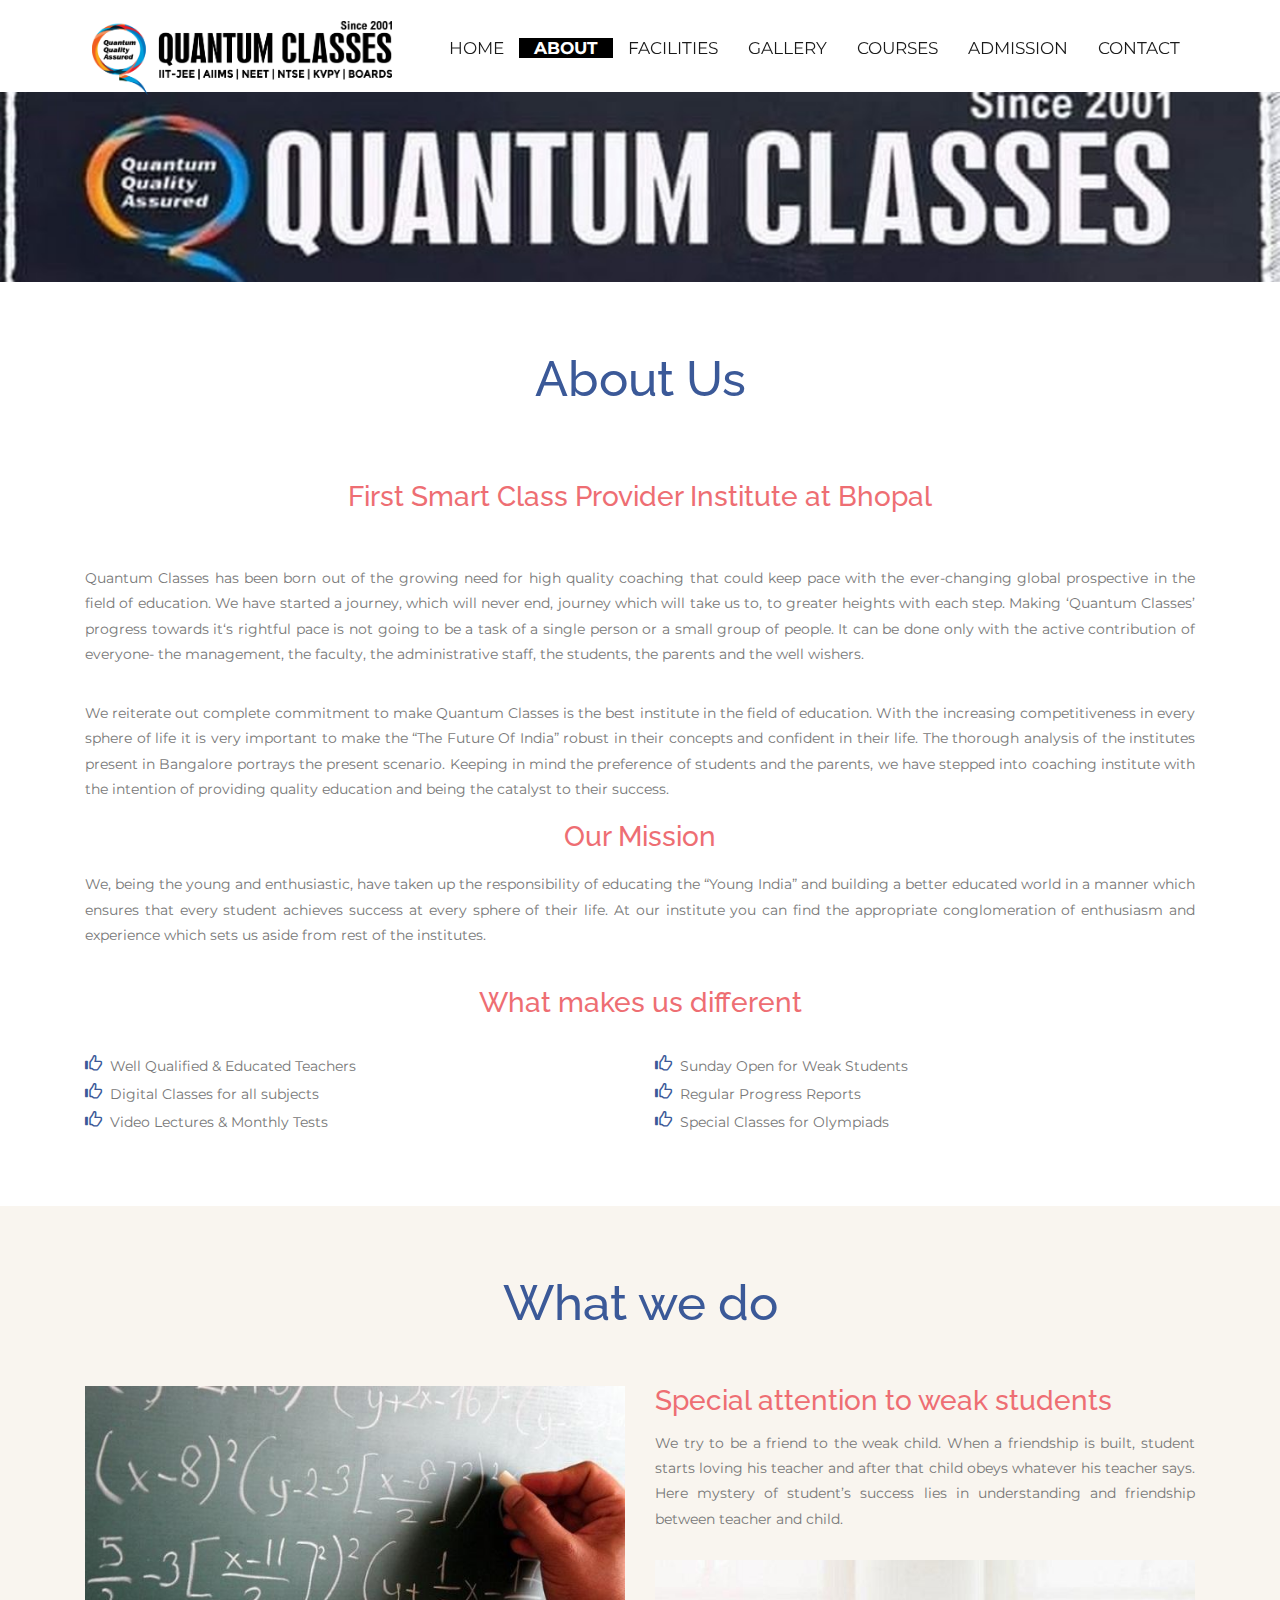
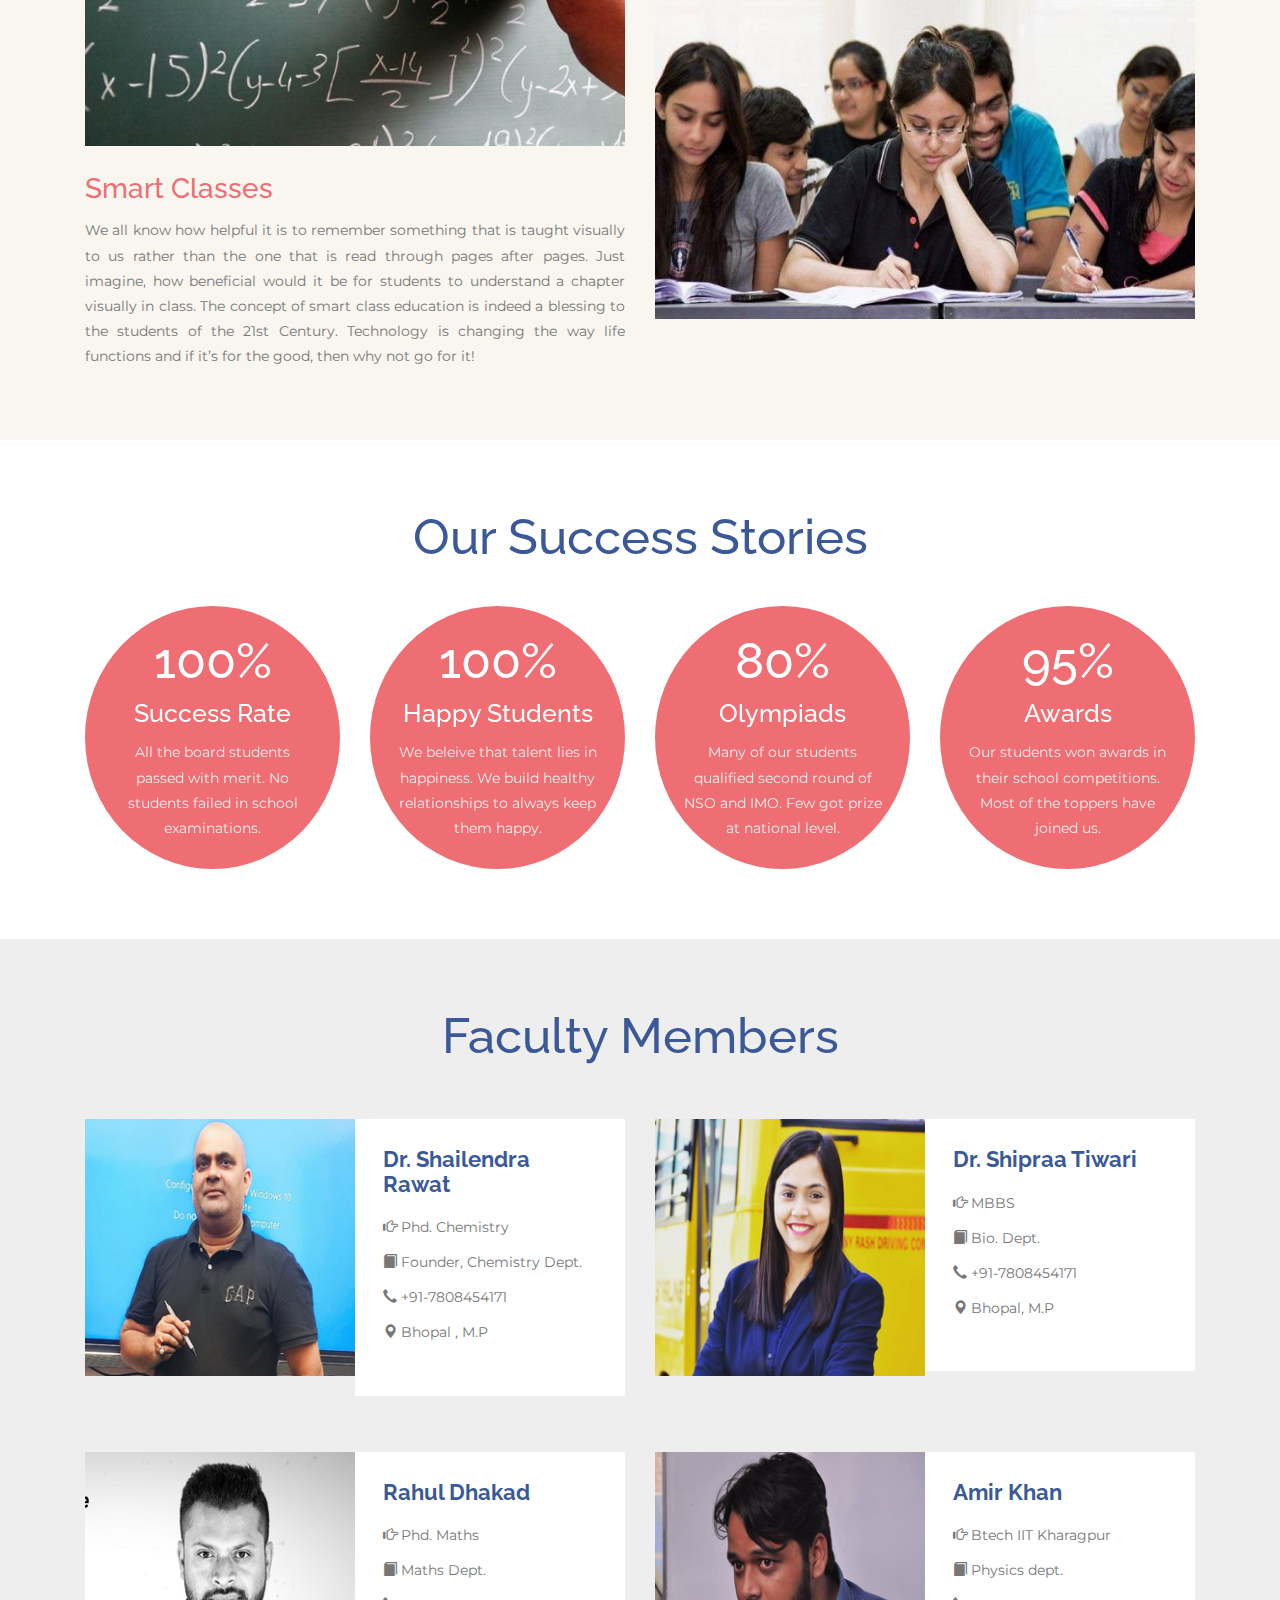
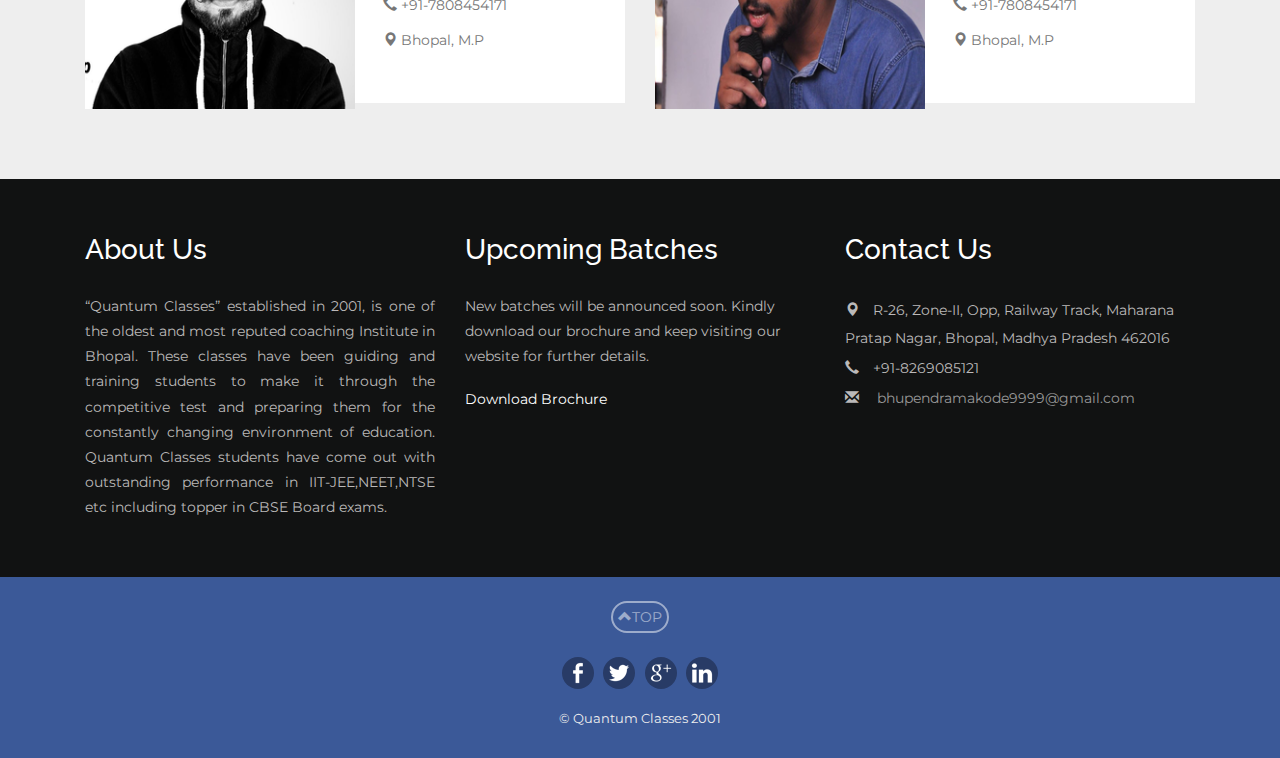
==== commit a3edfee2: "Change in style.css" ====
--- a/about.html
+++ b/about.html
@@ -2,46 +2,40 @@
 <html>
 
 <head>
-	<title>Quantum Classes - CBSE Board Coaching Institute in Bhopal</title>
-	<!--Meta Data-->
-	<meta charset="utf-8">
-	<meta name="language" content="en-us" />
-	<meta http-equiv="Content-Type" content="text/html" />
-	<meta http-equiv="X-UA-Compatible" content="IE=edge" />
-	<meta name="distribution" content="Global" />
-	<meta http-equiv="Cache-control" content="public">
-	<meta name="robots" content="index, follow" />
-	<meta name="revisit-after" content="7 days" />
-	<meta name="copyright" content="Quantum Classes Bhopal 2017" />
-	<meta name="apple-mobile-web-app-capable" content="yes" />
-	<meta name="viewport" content="width=device-width, initial-scale=1" />
-
-	<meta name="description"
-		content="Welcome to Bhopal's exclusive coaching centre for CBSE since 2015. We provides coaching classes for school children of grades IX and X. We offer special classes for 10th board preparation. Physics, Chemistry and Mathematics is our main focus.">
-	<meta name="keywords"
-		content="Quantum Classes, Bhopal, cbse coaching, class 10, board preparation, smart classes, physics, chemistry, mathematics, admission, study materials, facilities, students, contact" />
-	<meta name="author" content="Vinit Shahdeo">
-	<meta name="email" content="vinitshahdeo@gmail.com">
-
-	<meta property="og:type" content="website" />
-	<meta property="og:title" content="Quantum Classes - First Smart Class Provider Institute in Bhopal" />
-	<meta property="og:description"
-		content="We provide intensive coaching classes for Physics, Chemistry, Mathematics and special classes for CBSE 10th board students" />
-	<meta property="og:image" content="http://www.singhtutorial.com/images/singhtutorialfbbanner.jpg" />
-	<meta property="og:url" content="http://www.singhtutorial.com" />
-	<meta property="og:site_name" content="Quantum Classes Bhopal" />
-
-	<meta name="twitter:card" content="website">
-	<meta name="twitter:site" content="Quantum Classes - CBSE Coaching in Bhopal">
-	<meta name="twitter:title" content="Quantum Classes - First Smart Class Provider Institute at Bhopal">
-	<meta name="twitter:description"
-		content="Quantum Classes IIT-JEE and Neet preparation Institute. Chemistry, Mathematics and special classes for CBSE 10th board students">
-	<meta name="twitter:image" content="http://www.singhtutorial.com/images/singhtutoriallogo.jpg">
-
-	<meta itemprop="name" content="Quantum Classes Bhopal">
-	<meta itemprop="description"
-		content="CBSE Coaching Institute for Physics, Chemistry and Maths. This is the first smart class provider institute in Bhopal">
-	<meta itemprop="image" content="http://www.singhtutorial.com/images/singhtutorialfbbanner.jpg">
+<title>Quantum Classes -IIT-JEE NEET Institute in Bhopal</title>
+<!--Meta Data-->
+<meta charset="utf-8">
+<meta name="language" content="en-us"/>  
+<meta http-equiv="Content-Type" content="text/html" />
+<meta http-equiv="X-UA-Compatible" content="IE=edge" />
+<meta name="distribution" content="Global" />
+<meta name="robots" content="index, follow" />
+<meta name="revisit-after" content="7 days"/>
+<meta name="copyright" content="Quantum Classes Bhopal 2001"/>
+<meta name="apple-mobile-web-app-capable" content="yes"/>
+<meta name="viewport" content="width=device-width, initial-scale=1" />
+
+<meta name="description" content="Welcome to Bhopal's exclusive coaching centre for CBSE since 2015. We provides coaching classes for school children of grades IX and X. We offer special classes for 10th board preparation. Physics, Chemistry and Mathematics is our main focus.">
+<meta name="keywords" content="Quantum Classes, Bhopal, cbse coaching, class 10, board preparation, smart classes, physics, chemistry, mathematics, admission, study materials, facilities, students, contact" />
+<meta name="author" content="Ankit, Bhupendra">
+<meta name="email" content="bhupendramakode999@gmail.com">
+
+<meta property="og:type" content="website" /> 
+<meta property="og:title" content="Quantum Classes - First Smart Class Provider Institute in Bhopal" />
+<meta property="og:description" content="We provide intensive coaching classes for Physics, Chemistry, Mathematics and special classes for CBSE 10th board students" />
+<!-- <meta property="og:image" content="http://www.singhtutorial.com/images/singhtutorialfbbanner.jpg" /> -->
+<meta property="og:url" content="https://bhupendra28d.github.io/quantumclassesweb/" />
+<meta property="og:site_name" content="Quantum Classes Bhopal" />
+
+<meta name="twitter:card" content="website">
+<meta name="twitter:site" content="Quantum Classes - CBSE Coaching in Bhopal">
+<meta name="twitter:title" content="Quantum Classes - First Smart Class Provider Institute at Bhopal">
+<meta name="twitter:description" content="We provide intensive coaching classes for Physics, Chemistry, Mathematics and special classes for CBSE 10th board students">
+<!-- <meta name="twitter:image" content="http://www.singhtutorial.com/images/singhtutoriallogo.jpg"> -->
+
+<meta itemprop="name" content="Quantum Classes Bhopal">
+<meta itemprop="description" content="CBSE Coaching Institute for Physics, Chemistry and Maths. This is the first smart class provider institute in Bhopal">
+<meta itemprop="image" content="http://www.singhtutorial.com/images/singhtutorialfbbanner.jpg">
 
 	<!-- Meta data ends here -->
 	<link rel="shortcut icon" href="./favicon.png" type="image/png" />
@@ -405,15 +399,7 @@
 	</script>
 
 </body>
-<!-- This webpage is developed by 
-
- _    ___       _ __     _____ __          __        __         
-| |  / (_)___  (_) /_   / ___// /_  ____ _/ /_  ____/ /__  ____ 
-| | / / / __ \/ / __/   \__ \/ __ \/ __ `/ __ \/ __  / _ \/ __ \
-| |/ / / / / / / /_    ___/ / / / / /_/ / / / / /_/ /  __/ /_/ /
-|___/_/_/ /_/_/\__/   /____/_/ /_/\__,_/_/ /_/\__,_/\___/\____/ 
-                                                                
-
--->
+
+
 
 </html>--- a/css/style.css
+++ b/css/style.css
@@ -640,7 +640,7 @@
     border-bottom: 1px solid #C3D0D4;
 }
 .footer-w3 {
-    background: #283B66;
+    background: #111212;
     padding: 4em 0 ;
 }
 .footer-grid h4 {
